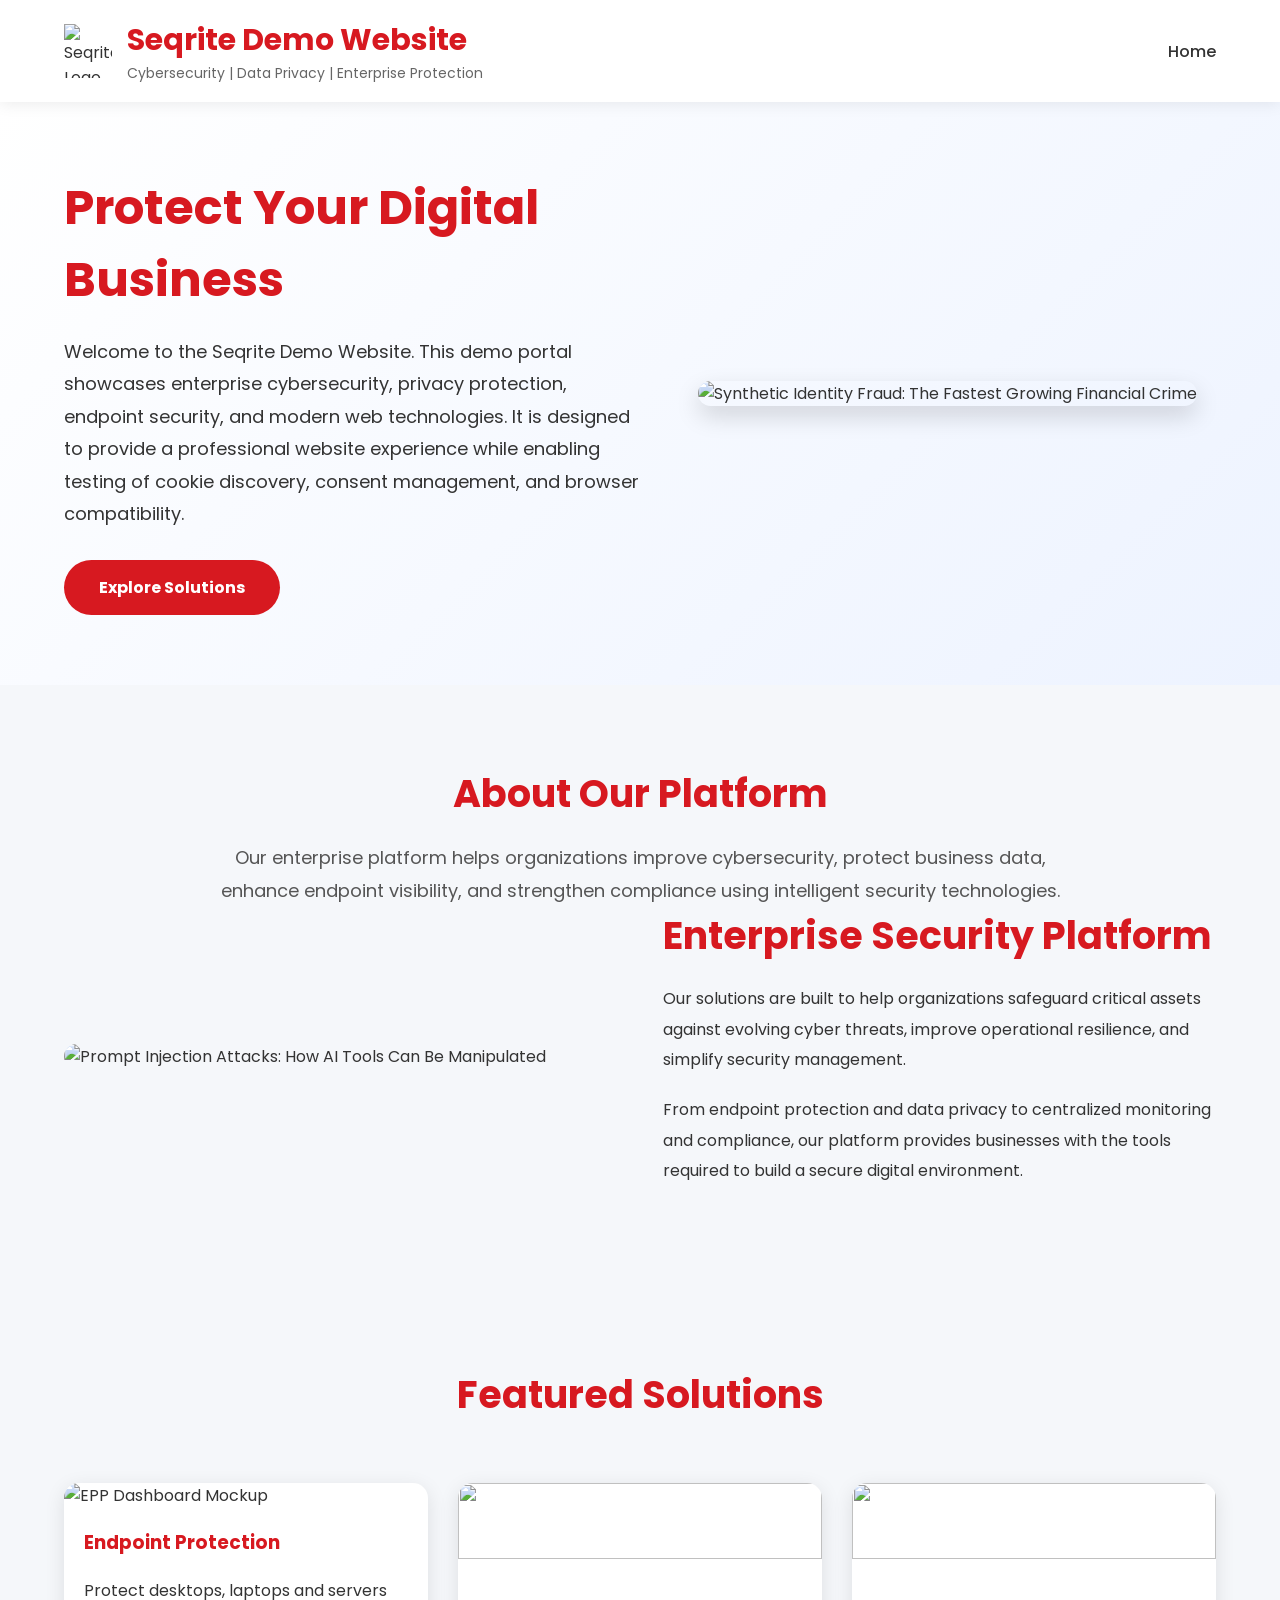
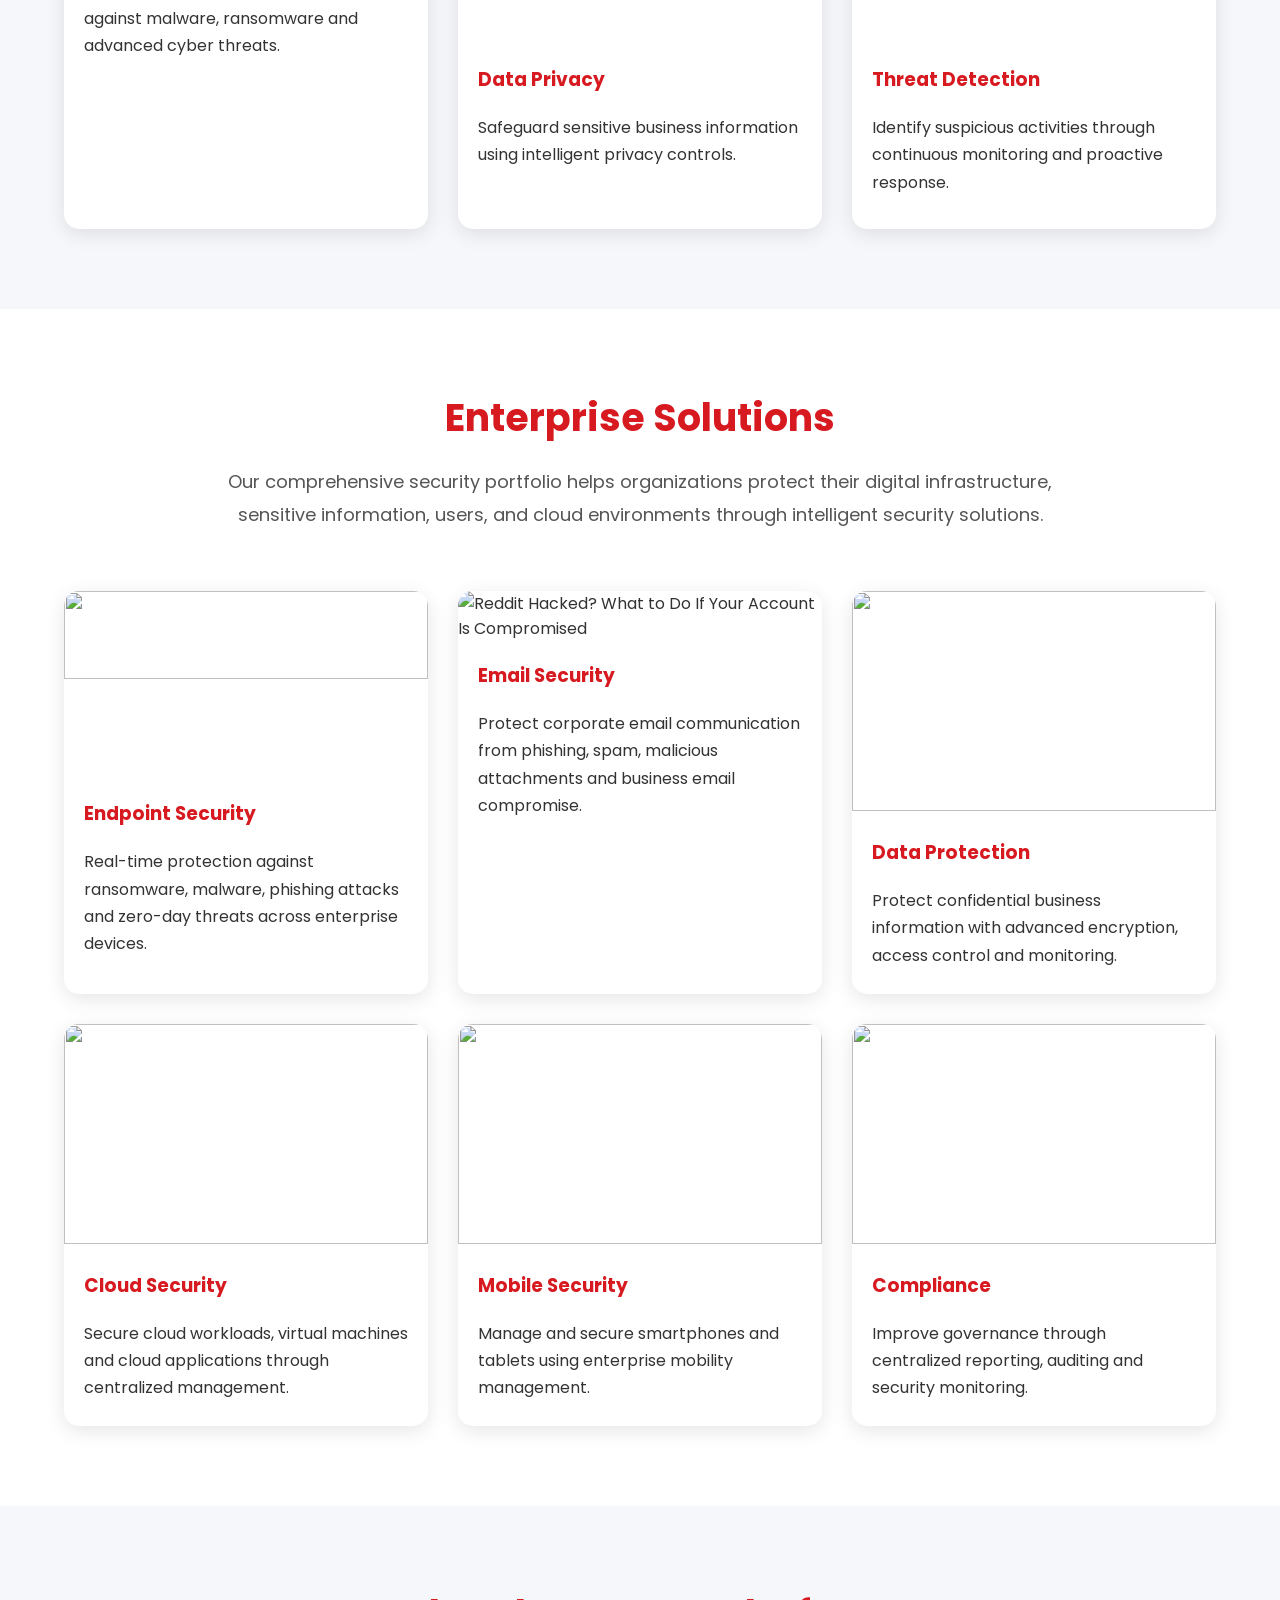
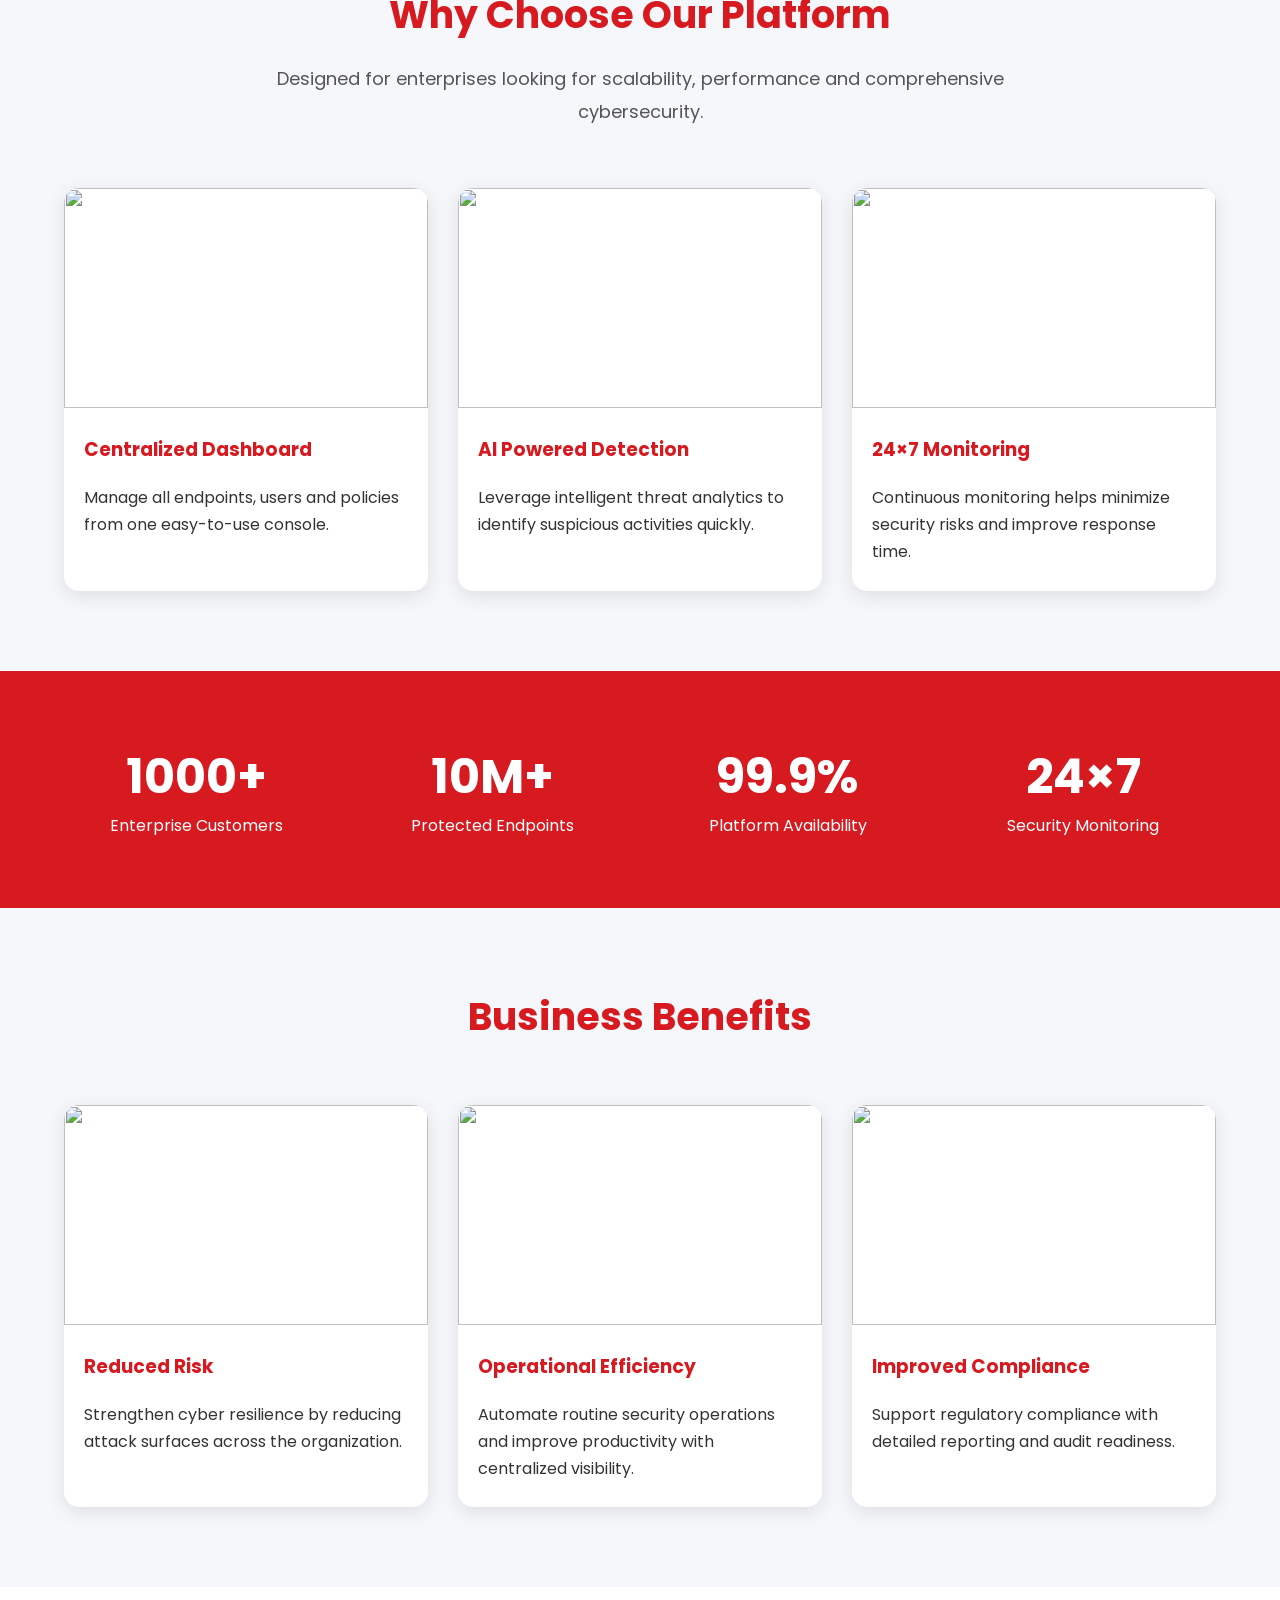
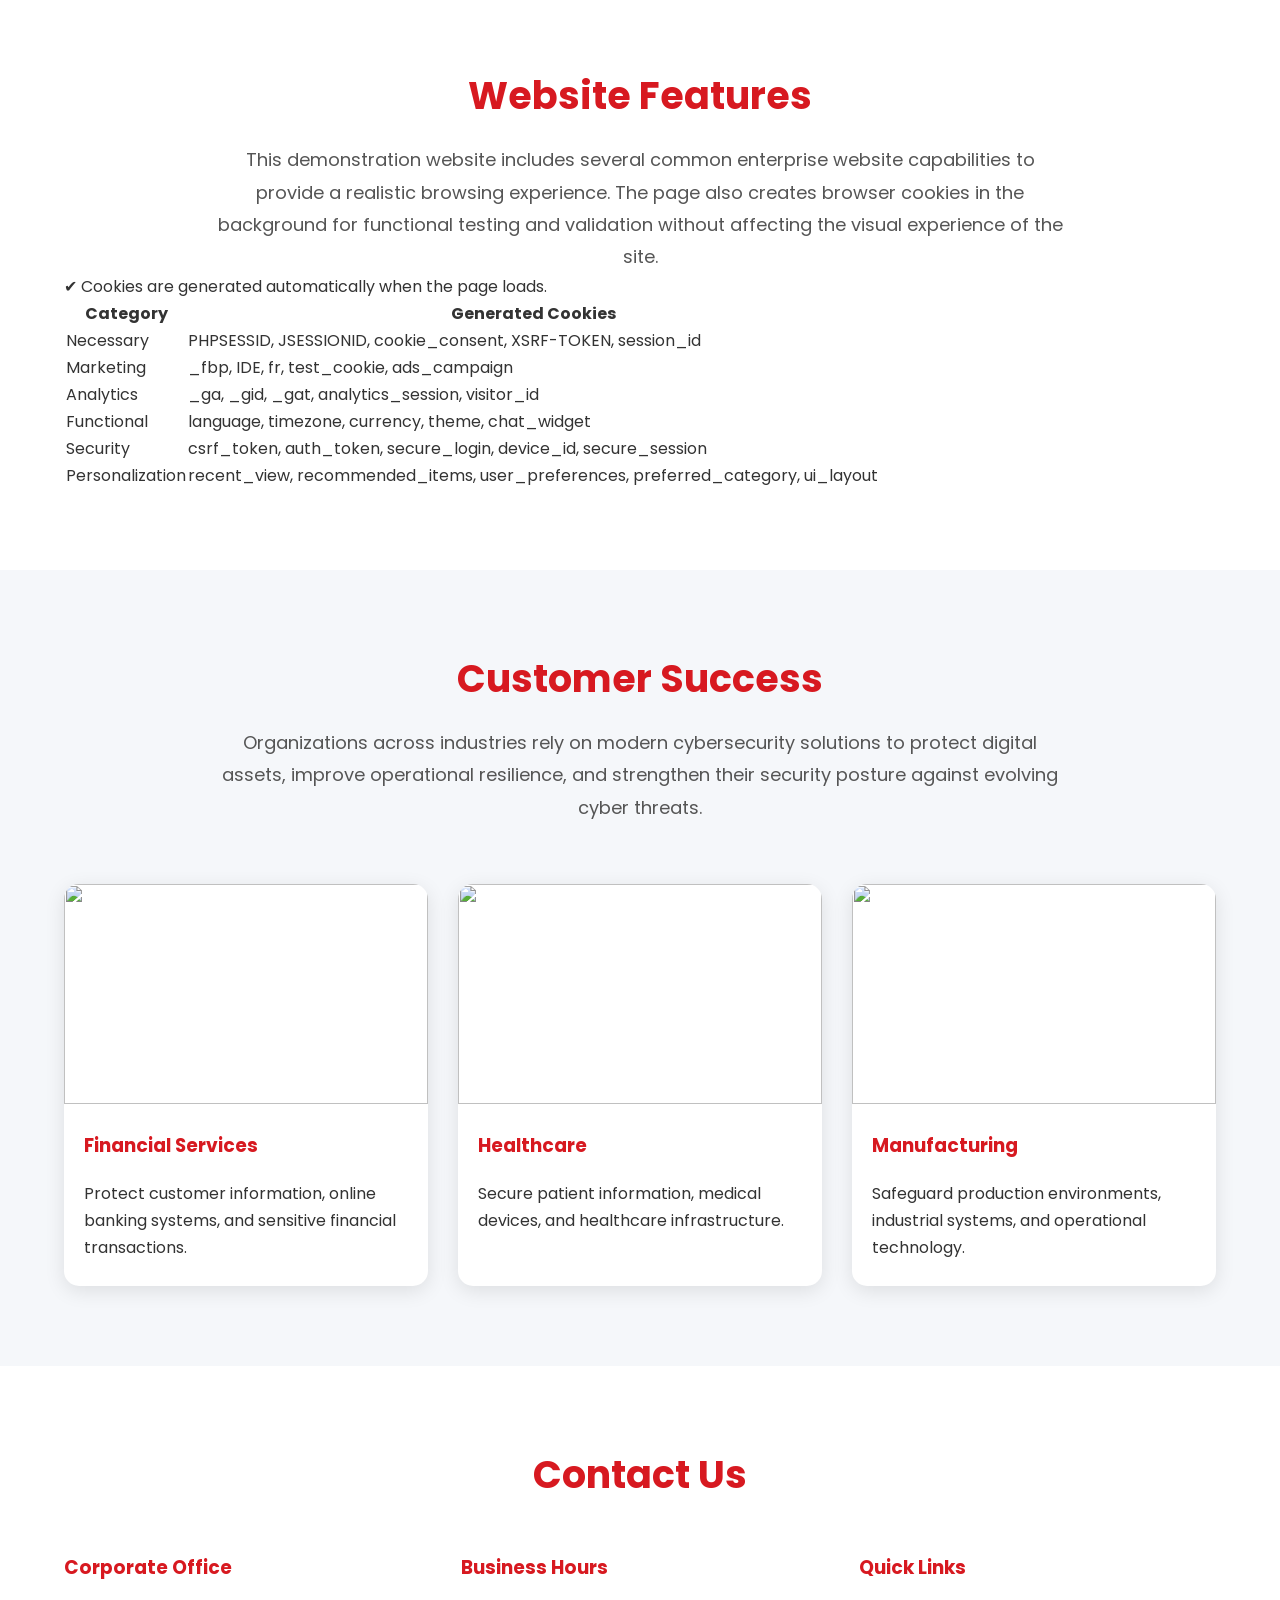
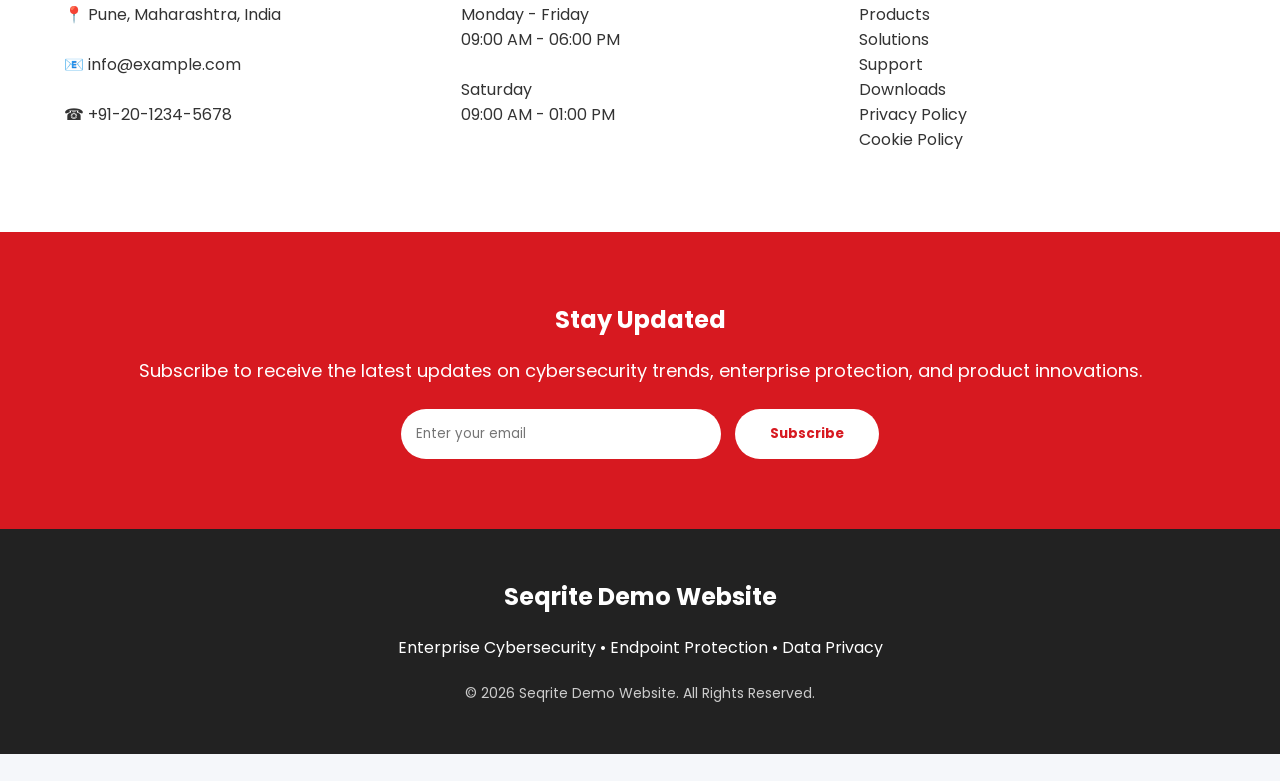
==== index2.html @ a93ca3e4 "Add new file index2.html" ====
<!DOCTYPE html>
<html lang="en">

<head>

<meta charset="UTF-8">
<meta name="viewport" content="width=device-width, initial-scale=1.0">

<title>Seqrite Demo Website - Home</title>

<link href="https://fonts.googleapis.com/css2?family=Poppins:wght@300;400;500;600;700&display=swap" rel="stylesheet">

<style>

*{
margin:0;
padding:0;
box-sizing:border-box;
font-family:'Poppins',sans-serif;
}

body{
background:#f5f7fa;
color:#333;
}

a{
text-decoration:none;
}

header{

background:white;
box-shadow:0 2px 15px rgba(0,0,0,.08);

position:sticky;
top:0;
z-index:1000;

}

.container{

width:90%;
max-width:1300px;
margin:auto;

}

.navbar{

display:flex;
justify-content:space-between;
align-items:center;

padding:18px 0;

}

.logo{

display:flex;
align-items:center;

}

.logo img{

width:85px;
margin-right:15px;

}

.logo h1{

font-size:30px;
color:#D71920;

}

.logo span{

display:block;
font-size:14px;
color:#666;

}

nav ul{

display:flex;
list-style:none;

}

nav li{

margin-left:35px;

}

nav a{

color:#333;
font-weight:500;
transition:.3s;

}

nav a:hover{

color:#D71920;

}

.hero{

background:linear-gradient(135deg,#ffffff,#edf3ff);

padding:70px 0;

}

.hero-content{

display:flex;
justify-content:space-between;
align-items:center;
flex-wrap:wrap;

}

.hero-left{

width:50%;

}

.hero-left h2{

font-size:48px;
color:#D71920;
margin-bottom:20px;

}

.hero-left p{

font-size:18px;
line-height:1.8;
margin-bottom:30px;

}

.btn{

display:inline-block;

background:#D71920;
color:white;

padding:15px 35px;

border-radius:40px;

font-weight:bold;

transition:.3s;

}

.btn:hover{

background:#b80f17;

}

.hero-right{

width:45%;

}

.hero-right img{

width:100%;
border-radius:15px;
box-shadow:0 10px 25px rgba(0,0,0,.15);

}

.section{

padding:80px 0;

}

.section-title{

text-align:center;
font-size:38px;
margin-bottom:20px;
color:#D71920;

}

.section-subtitle{

text-align:center;
max-width:850px;
margin:auto;
font-size:18px;
line-height:1.8;
color:#555;

}

.cards{

display:grid;

grid-template-columns:repeat(auto-fit,minmax(280px,1fr));

gap:30px;

margin-top:60px;

}

.card{

background:white;

border-radius:15px;

overflow:hidden;

box-shadow:0 5px 20px rgba(0,0,0,.1);

transition:.3s;

}

.card:hover{

transform:translateY(-10px);

}

.card img{

width:100%;
height:220px;
object-fit:cover;

}

.card h3{

padding:20px;
color:#D71920;

}

.card p{

padding:0 20px 25px;
line-height:1.7;

}

.about{

display:flex;

justify-content:space-between;

align-items:center;

flex-wrap:wrap;

gap:50px;

}

.about img{

width:45%;
border-radius:15px;

}

.about-content{

width:48%;

}

.about-content h2{

color:#D71920;
font-size:38px;
margin-bottom:20px;

}

.about-content p{

line-height:1.9;
margin-bottom:20px;

}

@media(max-width:900px){

.hero-left,
.hero-right,
.about img,
.about-content{

width:100%;

}

.hero-content{

gap:40px;

}

nav{

display:none;

}

.hero-left h2{

font-size:36px;

}

}

</style>

</head>

<body>

<header>

<div class="container">

<div class="navbar">

<div class="logo">

<img src="https://techbagfrontend.s3-ap-south-1.amazonaws.com/logos/7p1RWhvgggkD1oiwn4DHUe.png"
     alt="Seqrite Logo"
     style="width:48px; height:54px;">


<div>

<h1>Seqrite Demo Website</h1>

<span>Cybersecurity | Data Privacy | Enterprise Protection</span>

</div>

</div>

<nav>

<ul>

<li><a href="index.html">Home</a></li>

</ul>

</nav>

</div>

</div>

</header>

<section class="hero">

<div class="container">

<div class="hero-content">

<div class="hero-left">

<h2>Protect Your Digital Business</h2>

<p>

Welcome to the Seqrite Demo Website.

This demo portal showcases enterprise cybersecurity,
privacy protection, endpoint security,
and modern web technologies.

It is designed to provide a professional website
experience while enabling testing of cookie discovery,
consent management, and browser compatibility.

</p>

<a class="btn" href="#">Explore Solutions</a>

</div>

<div class="hero-right">

<img loading="lazy" src="https://www.quickheal.co.in/knowledge-centre/wp-content/uploads/sites/4/2026/06/Quick-Heal-Blogs-08-1-scaled.jpg" alt="Synthetic Identity Fraud: The Fastest Growing Financial Crime" onerror="this.src='https://www.quickheal.co.in/static/version1782407041/frontend/quickheal/in/en_US/Quickheal_BlogFeed/images/default-blog.jpg'">
</div>

</div>

</div>

</section>

<section class="section">

<div class="container">

<h2 class="section-title">

About Our Platform

</h2>

<p class="section-subtitle">

Our enterprise platform helps organizations improve cybersecurity,
protect business data, enhance endpoint visibility,
and strengthen compliance using intelligent security technologies.

</p>

<div class="about">

<img loading="lazy" src="https://www.quickheal.co.in/knowledge-centre/wp-content/uploads/sites/4/2026/06/Quick-Heal-Blogs-07-scaled.jpg" alt="Prompt Injection Attacks: How AI Tools Can Be Manipulated" onerror="this.src='https://www.quickheal.co.in/static/version1782407041/frontend/quickheal/in/en_US/Quickheal_BlogFeed/images/default-blog.jpg'">

<div class="about-content">

<h2>Enterprise Security Platform</h2>

<p>

Our solutions are built to help organizations safeguard
critical assets against evolving cyber threats,
improve operational resilience,
and simplify security management.

</p>

<p>

From endpoint protection and data privacy
to centralized monitoring and compliance,
our platform provides businesses with the tools
required to build a secure digital environment.

</p>

</div>

</div>

</div>

</section>

<section class="section">

<div class="container">

<h2 class="section-title">

Featured Solutions

</h2>

<div class="cards">

<div class="card">

<img width="626" height="436" src="https://www.seqrite.com/wp-content/themes/seqrite/images/mockup-epp.svg" alt="EPP Dashboard Mockup" class="product-img entered lazyloaded" data-lazy-src="https://www.seqrite.com/wp-content/themes/seqrite/images/mockup-epp.svg" data-ll-status="loaded">

<h3>Endpoint Protection</h3>

<p>

Protect desktops, laptops and servers against malware,
ransomware and advanced cyber threats.

</p>

</div>

<div class="card">

<img width="750" height="351" src="https://www.seqrite.com/wp-content/uploads/2026/05/2-9-768x359.png" class="attachment-medium_large size-medium_large wp-post-image entered lazyloaded" alt="" decoding="async" data-lazy-srcset="https://www.seqrite.com/wp-content/uploads/2026/05/2-9-768x359.png 768w, https://www.seqrite.com/wp-content/uploads/2026/05/2-9-600x281.png 600w, https://www.seqrite.com/wp-content/uploads/2026/05/2-9.png 770w" data-lazy-sizes="(max-width: 750px) 100vw, 750px" style="width:100%;height:46.75%;max-width:770px;" data-lazy-src="https://www.seqrite.com/wp-content/uploads/2026/05/2-9-768x359.png" data-ll-status="loaded" sizes="(max-width: 750px) 100vw, 750px" srcset="https://www.seqrite.com/wp-content/uploads/2026/05/2-9-768x359.png 768w, https://www.seqrite.com/wp-content/uploads/2026/05/2-9-600x281.png 600w, https://www.seqrite.com/wp-content/uploads/2026/05/2-9.png 770w">

<h3>Data Privacy</h3>

<p>

Safeguard sensitive business information
using intelligent privacy controls.

</p>

</div>

<div class="card">

<img width="750" height="351" src="https://www.seqrite.com/wp-content/uploads/2026/05/ChatGPT-Image-May-18-2026-05_16_15-PM-770x360-1-768x359.png" class="attachment-medium_large size-medium_large wp-post-image entered lazyloaded" alt="" decoding="async" data-lazy-srcset="https://www.seqrite.com/wp-content/uploads/2026/05/ChatGPT-Image-May-18-2026-05_16_15-PM-770x360-1-768x359.png 768w, https://www.seqrite.com/wp-content/uploads/2026/05/ChatGPT-Image-May-18-2026-05_16_15-PM-770x360-1-600x281.png 600w, https://www.seqrite.com/wp-content/uploads/2026/05/ChatGPT-Image-May-18-2026-05_16_15-PM-770x360-1.png 770w" data-lazy-sizes="(max-width: 750px) 100vw, 750px" style="width:100%;height:46.75%;max-width:770px;" data-lazy-src="https://www.seqrite.com/wp-content/uploads/2026/05/ChatGPT-Image-May-18-2026-05_16_15-PM-770x360-1-768x359.png" data-ll-status="loaded" sizes="(max-width: 750px) 100vw, 750px" srcset="https://www.seqrite.com/wp-content/uploads/2026/05/ChatGPT-Image-May-18-2026-05_16_15-PM-770x360-1-768x359.png 768w, https://www.seqrite.com/wp-content/uploads/2026/05/ChatGPT-Image-May-18-2026-05_16_15-PM-770x360-1-600x281.png 600w, https://www.seqrite.com/wp-content/uploads/2026/05/ChatGPT-Image-May-18-2026-05_16_15-PM-770x360-1.png 770w">
<h3>Threat Detection</h3>

<p>

Identify suspicious activities through
continuous monitoring and proactive response.

</p>

</div>
</div>

</div>

</section>

<!-- ================= Products ================= -->

<section class="section" style="background:#ffffff;">

<div class="container">

<h2 class="section-title">

Enterprise Solutions

</h2>

<p class="section-subtitle">

Our comprehensive security portfolio helps organizations protect
their digital infrastructure, sensitive information, users,
and cloud environments through intelligent security solutions.

</p>

<div class="cards">

<div class="card">

<img width="750" height="351" src="https://www.seqrite.com/wp-content/uploads/2026/05/12-768x359.png" class="attachment-medium_large size-medium_large wp-post-image entered lazyloaded" alt="" decoding="async" fetchpriority="high" data-lazy-srcset="https://www.seqrite.com/wp-content/uploads/2026/05/12-768x359.png 768w, https://www.seqrite.com/wp-content/uploads/2026/05/12-600x281.png 600w, https://www.seqrite.com/wp-content/uploads/2026/05/12.png 770w" data-lazy-sizes="(max-width: 750px) 100vw, 750px" style="width:100%;height:46.75%;max-width:770px;" data-lazy-src="https://www.seqrite.com/wp-content/uploads/2026/05/12-768x359.png" data-ll-status="loaded" sizes="(max-width: 750px) 100vw, 750px" srcset="https://www.seqrite.com/wp-content/uploads/2026/05/12-768x359.png 768w, https://www.seqrite.com/wp-content/uploads/2026/05/12-600x281.png 600w, https://www.seqrite.com/wp-content/uploads/2026/05/12.png 770w">

<h3>Endpoint Security</h3>

<p>

Real-time protection against ransomware, malware,
phishing attacks and zero-day threats across enterprise devices.

</p>

</div>

<div class="card">

<img src="https://www.quickheal.co.in/static/version1782407041/frontend/quickheal/in/en_US/Quickheal_BlogFeed/images/default-blog.jpg" alt="Reddit Hacked? What to Do If Your Account Is Compromised" onerror="this.src='https://www.quickheal.co.in/static/version1782407041/frontend/quickheal/in/en_US/Quickheal_BlogFeed/images/default-blog.jpg'">

<h3>Email Security</h3>

<p>

Protect corporate email communication from phishing,
spam, malicious attachments and business email compromise.

</p>

</div>

<div class="card">

<img src="https://picsum.photos/400/250?random=43">

<h3>Data Protection</h3>

<p>

Protect confidential business information with
advanced encryption, access control and monitoring.

</p>

</div>

<div class="card">

<img src="https://picsum.photos/400/250?random=44">

<h3>Cloud Security</h3>

<p>

Secure cloud workloads, virtual machines and
cloud applications through centralized management.

</p>

</div>

<div class="card">

<img src="https://picsum.photos/400/250?random=45">

<h3>Mobile Security</h3>

<p>

Manage and secure smartphones and tablets
using enterprise mobility management.

</p>

</div>

<div class="card">

<img src="https://picsum.photos/400/250?random=46">

<h3>Compliance</h3>

<p>

Improve governance through centralized
reporting, auditing and security monitoring.

</p>

</div>

</div>

</div>

</section>

<!-- ================= Why Choose Us ================= -->

<section class="section">

<div class="container">

<h2 class="section-title">

Why Choose Our Platform

</h2>

<p class="section-subtitle">

Designed for enterprises looking for scalability,
performance and comprehensive cybersecurity.

</p>

<div class="cards">

<div class="card">

<img src="https://picsum.photos/400/250?random=51">

<h3>Centralized Dashboard</h3>

<p>

Manage all endpoints, users and policies
from one easy-to-use console.

</p>

</div>

<div class="card">

<img src="https://picsum.photos/400/250?random=52">

<h3>AI Powered Detection</h3>

<p>

Leverage intelligent threat analytics
to identify suspicious activities quickly.

</p>

</div>

<div class="card">

<img src="https://picsum.photos/400/250?random=53">

<h3>24×7 Monitoring</h3>

<p>

Continuous monitoring helps minimize
security risks and improve response time.

</p>

</div>

</div>

</div>

</section>

<!-- ================= Statistics ================= -->

<section
style="
background:#D71920;
color:white;
padding:70px 0;
">

<div class="container">

<div
style="
display:grid;
grid-template-columns:repeat(auto-fit,minmax(220px,1fr));
gap:30px;
text-align:center;
">

<div>

<h2 style="font-size:48px;">1000+</h2>

<p>Enterprise Customers</p>

</div>

<div>

<h2 style="font-size:48px;">10M+</h2>

<p>Protected Endpoints</p>

</div>

<div>

<h2 style="font-size:48px;">99.9%</h2>

<p>Platform Availability</p>

</div>

<div>

<h2 style="font-size:48px;">24×7</h2>

<p>Security Monitoring</p>

</div>

</div>

</div>

</section>

<!-- ================= Business Benefits ================= -->

<section class="section">

<div class="container">

<h2 class="section-title">

Business Benefits

</h2>

<div class="cards">

<div class="card">

<img src="https://picsum.photos/400/250?random=61">

<h3>Reduced Risk</h3>

<p>

Strengthen cyber resilience by reducing
attack surfaces across the organization.

</p>

</div>

<div class="card">

<img src="https://picsum.photos/400/250?random=62">

<h3>Operational Efficiency</h3>

<p>

Automate routine security operations and
improve productivity with centralized visibility.

</p>

</div>

<div class="card">

<img src="https://picsum.photos/400/250?random=63">

<h3>Improved Compliance</h3>

<p>

Support regulatory compliance with
detailed reporting and audit readiness.

</p>

</div>

</div>

</div>

</section>

<!-- ================= Cookie Information ================= -->

<section class="section"
style="background:#ffffff;">

<div class="container">

<h2 class="section-title">

Website Features

</h2>

<p class="section-subtitle">

This demonstration website includes several common enterprise
website capabilities to provide a realistic browsing experience.
The page also creates browser cookies in the background for
functional testing and validation without affecting the visual
experience of the site.

</p>
<!-- ================= Cookie Categories ================= -->

<p class="success">

✔ Cookies are generated automatically when the page loads.

</p>

<table>

<tr>

<th>Category</th>

<th>Generated Cookies</th>

</tr>

<tr>

<td>Necessary</td>

<td>

PHPSESSID,
JSESSIONID,
cookie_consent,
XSRF-TOKEN,
session_id

</td>

</tr>

<tr>

<td>Marketing</td>

<td>

_fbp,
IDE,
fr,
test_cookie,
ads_campaign

</td>

</tr>

<tr>

<td>Analytics</td>

<td>

_ga,
_gid,
_gat,
analytics_session,
visitor_id

</td>

</tr>

<tr>

<td>Functional</td>

<td>

language,
timezone,
currency,
theme,
chat_widget

</td>

</tr>

<tr>

<td>Security</td>

<td>

csrf_token,
auth_token,
secure_login,
device_id,
secure_session

</td>

</tr>

<tr>

<td>Personalization</td>

<td>

recent_view,
recommended_items,
user_preferences,
preferred_category,
ui_layout

</td>

</tr>

</table>

</div>

</section>

<!-- ================= Customer Success ================= -->

<section class="section">

<div class="container">

<h2 class="section-title">

Customer Success

</h2>

<p class="section-subtitle">

Organizations across industries rely on modern cybersecurity
solutions to protect digital assets, improve operational resilience,
and strengthen their security posture against evolving cyber threats.

</p>

<div class="cards">

<div class="card">

<img src="https://picsum.photos/400/250?random=71">

<h3>Financial Services</h3>

<p>

Protect customer information,
online banking systems,
and sensitive financial transactions.

</p>

</div>

<div class="card">

<img src="https://picsum.photos/400/250?random=72">

<h3>Healthcare</h3>

<p>

Secure patient information,
medical devices,
and healthcare infrastructure.

</p>

</div>

<div class="card">

<img src="https://picsum.photos/400/250?random=73">

<h3>Manufacturing</h3>

<p>

Safeguard production environments,
industrial systems,
and operational technology.

</p>

</div>

</div>

</div>

</section>

<!-- ================= Contact ================= -->

<section
style="
background:#ffffff;
padding:80px 0;
">

<div class="container">

<h2 class="section-title">

Contact Us

</h2>

<div
style="
display:grid;
grid-template-columns:repeat(auto-fit,minmax(280px,1fr));
gap:40px;
margin-top:50px;
">

<div>

<h3 style="color:#D71920;margin-bottom:20px;">

Corporate Office

</h3>

<p>

📍 Pune, Maharashtra, India

</p>

<br>

<p>

📧 info@example.com

</p>

<br>

<p>

☎ +91-20-1234-5678

</p>

</div>

<div>

<h3 style="color:#D71920;margin-bottom:20px;">

Business Hours

</h3>

<p>

Monday - Friday

</p>

<p>

09:00 AM - 06:00 PM

</p>

<br>

<p>

Saturday

</p>

<p>

09:00 AM - 01:00 PM

</p>

</div>

<div>

<h3 style="color:#D71920;margin-bottom:20px;">

Quick Links

</h3>

<p>Products</p>

<p>Solutions</p>

<p>Support</p>

<p>Downloads</p>

<p>Privacy Policy</p>

<p>Cookie Policy</p>

</div>

</div>

</div>

</section>

<!-- ================= Newsletter ================= -->

<section
style="
background:#D71920;
color:white;
padding:70px 0;
text-align:center;
">

<div class="container">

<h2>

Stay Updated

</h2>

<p
style="
margin-top:20px;
font-size:18px;
">

Subscribe to receive the latest updates
on cybersecurity trends,
enterprise protection,
and product innovations.

</p>

<br>

<input
type="email"
placeholder="Enter your email"
style="
padding:15px;
width:320px;
max-width:90%;
border:none;
border-radius:30px;
margin-right:10px;
">

<button
style="
padding:15px 35px;
background:white;
color:#D71920;
border:none;
border-radius:30px;
font-weight:bold;
cursor:pointer;
">

Subscribe

</button>

</div>

</section>

<!-- ================= Footer ================= -->

<footer
style="
background:#222;
color:white;
padding:50px 0;
text-align:center;
">

<div class="container">

<h2>

Seqrite Demo Website

</h2>

<p
style="
margin-top:20px;
line-height:1.8;
">

Enterprise Cybersecurity • Endpoint Protection • Data Privacy

</p>

<p
style="
margin-top:20px;
font-size:14px;
color:#cccccc;
">

© 2026 Seqrite Demo Website.
All Rights Reserved.

</p>

</div>
<script>
function createCookie(name, value, days) {
  var d = new Date();
  d.setTime(d.getTime() + (days * 24 * 60 * 60 * 1000));
  document.cookie = name + "=" + value + "; expires=" + d.toUTCString() + "; path=/";
}
</script>

<script type="text/plain" data-type="application/javascript" data-name="others">
createCookie("cookie_consent", "accepted", 365);
createCookie("session_id", "SID123456789", 30);
createCookie("csrf_token", "csrf987654", 30);
createCookie("secure_login", "true", 30);
createCookie("secure_session", "enabled", 30);
createCookie("ads_click_id", "AD123456789", 90);
createCookie("analytics_session", "SESSION123", 30);
createCookie("recent_view", "Laptop", 365);
createCookie("recommended_items", "Mobiles", 365);
createCookie("user_preferences", "DarkMode", 365);
createCookie("preferred_category", "Electronics", 365);
createCookie("ui_layout", "Grid", 365);
createCookie("currency", "INR", 365);
createCookie("theme", "dark", 365);
createCookie("chat_widget", "enabled", 365);
createCookie("user_preference", "dark", 30);     
</script>
 
<script type="text/plain" data-type="application/javascript" data-name="marketing">
createCookie("_fbp", "fb.1.123456789", 90);
createCookie("_fbc", "facebook_cookie", 90);
createCookie("IDE", "google_ads", 90);
createCookie("fr", "facebook_cookie", 90);
createCookie("_gcl_au", "1.1.987654321.1706500000", 90);
createCookie("visitor_id", "VIS987654", 365);
document.cookie = '_uetsid=uet-sess-' + Math.random().toString(36).slice(2) + '; path=/; max-age=1800';
document.cookie = '_uetvid=uet-vid-'  + Math.random().toString(36).slice(2) + '; path=/; max-age=15552000';
document.cookie = 'MUID=MUID-' + Math.random().toString(36).slice(2).toUpperCase() + '; path=/; max-age=31536000';
createCookie("auth_token", "auth123456", 30);
</script>
 
<script type="text/plain" data-type="application/javascript" data-name="analytics">
createCookie("_ga", "GA1.2.987654321", 730);
createCookie("_gid", "GA1.2.123456789", 1);
createCookie("_gat", "1", 1);
</script>
 
<script type="text/plain" data-type="application/javascript" data-name="functional">
createCookie("PHPSESSID", "A12345BCDE", 30);
createCookie("JSESSIONID", "JSESSION99887", 30);
createCookie("device_id", "device9988", 365);
createCookie("test_cookie", "doubleclick", 30);
</script>
 
<script type="text/plain" data-type="application/javascript" data-name="security">
createCookie("XSRF-TOKEN", "xsrf987654", 30);
</script>

<script type="text/plain" data-type="application/javascript" data-name="personalization">
createCookie("timezone", "Asia/Kolkata", 365);
</script>     

<script type="text/plain" data-type="application/javascript" data-name="necessary">
createCookie("language", "en", 365);
</script>

<script type="text/plain" data-type="application/javascript" data-name="extra">
createCookie("ads_campaign", "summer_sale", 90);
</script>
     
<!-- Cookie Consent Launcher  -->
<!--link rel="stylesheet" href="https://starhealth.pre-dataprivacy.com/cmapi/dynamic/v1/config/css/6a6aebd5da84263894487e2f"/-->
<!--script type="application/javascript" src="https://starhealth.pre-dataprivacy.com/cmapi/dynamic/v1/config/js/6a6aebd5da84263894487e2f"></script-->
</footer>

</body>
</html>
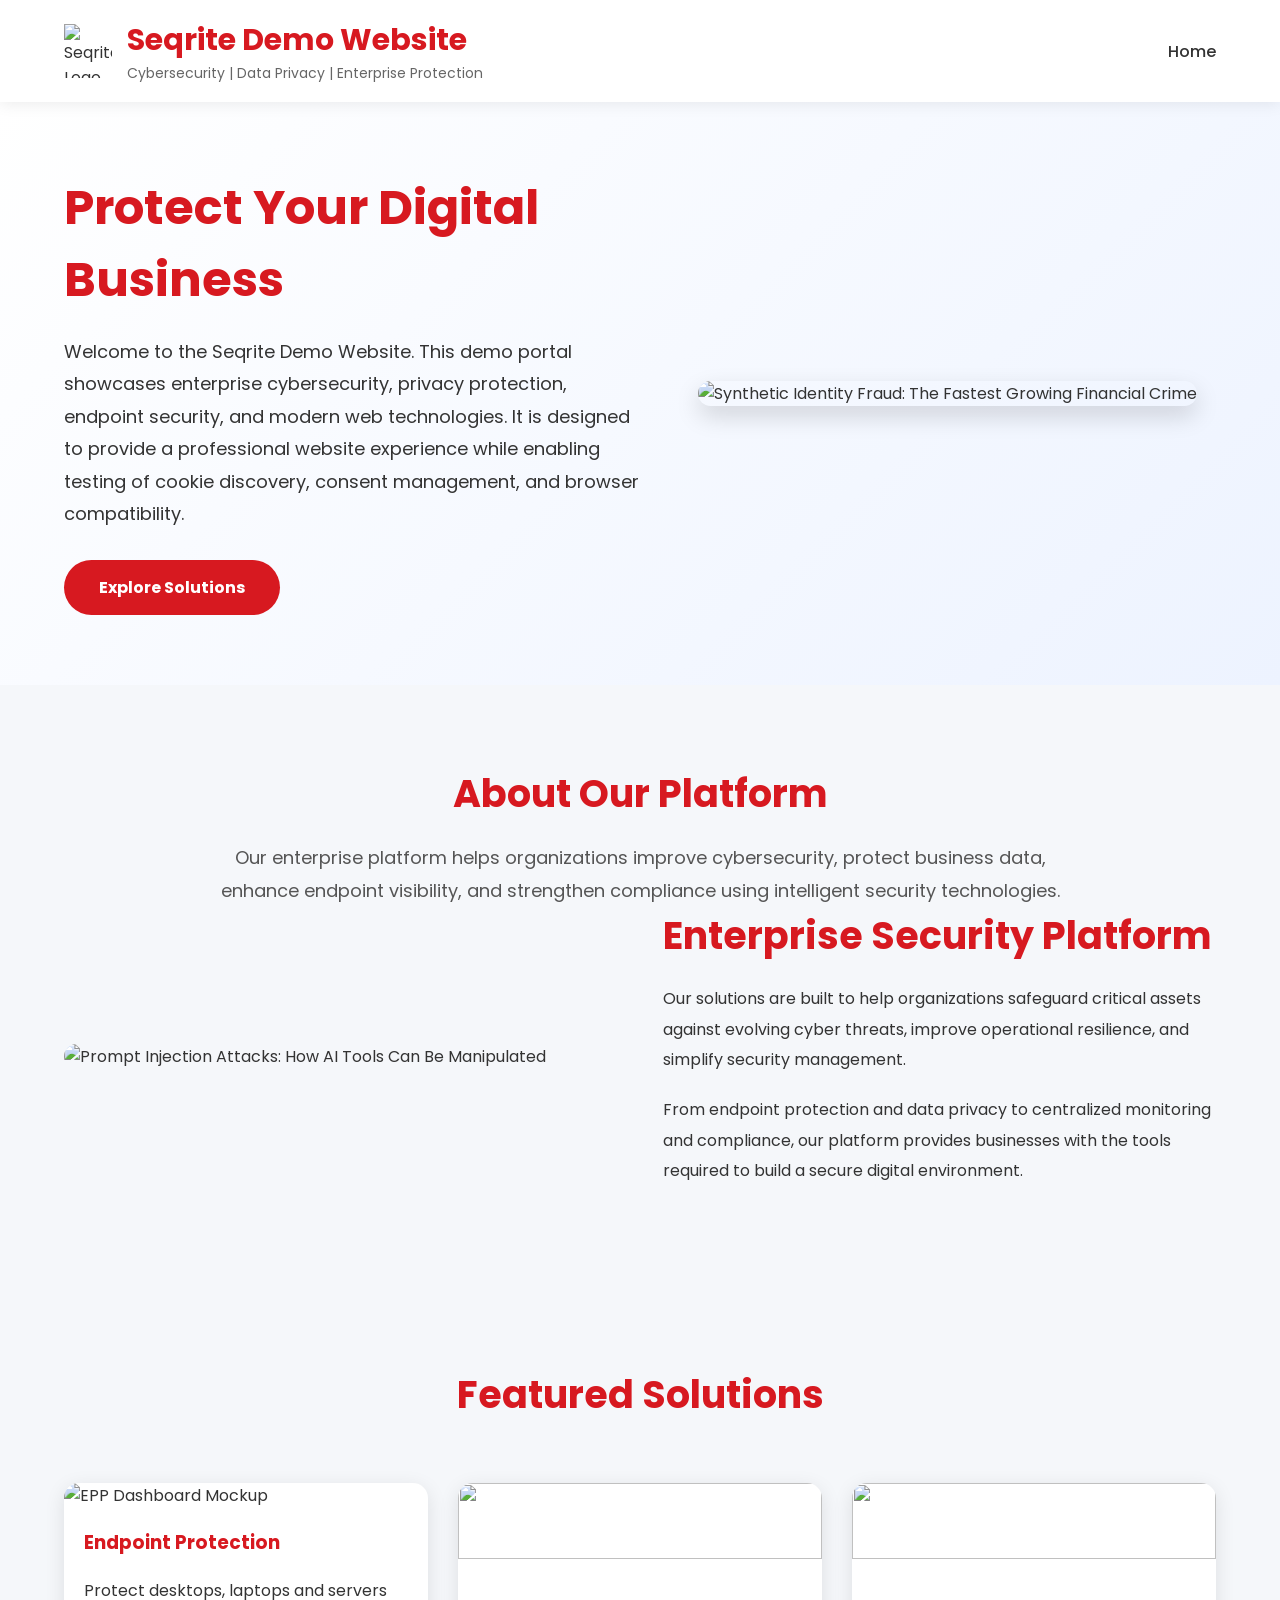
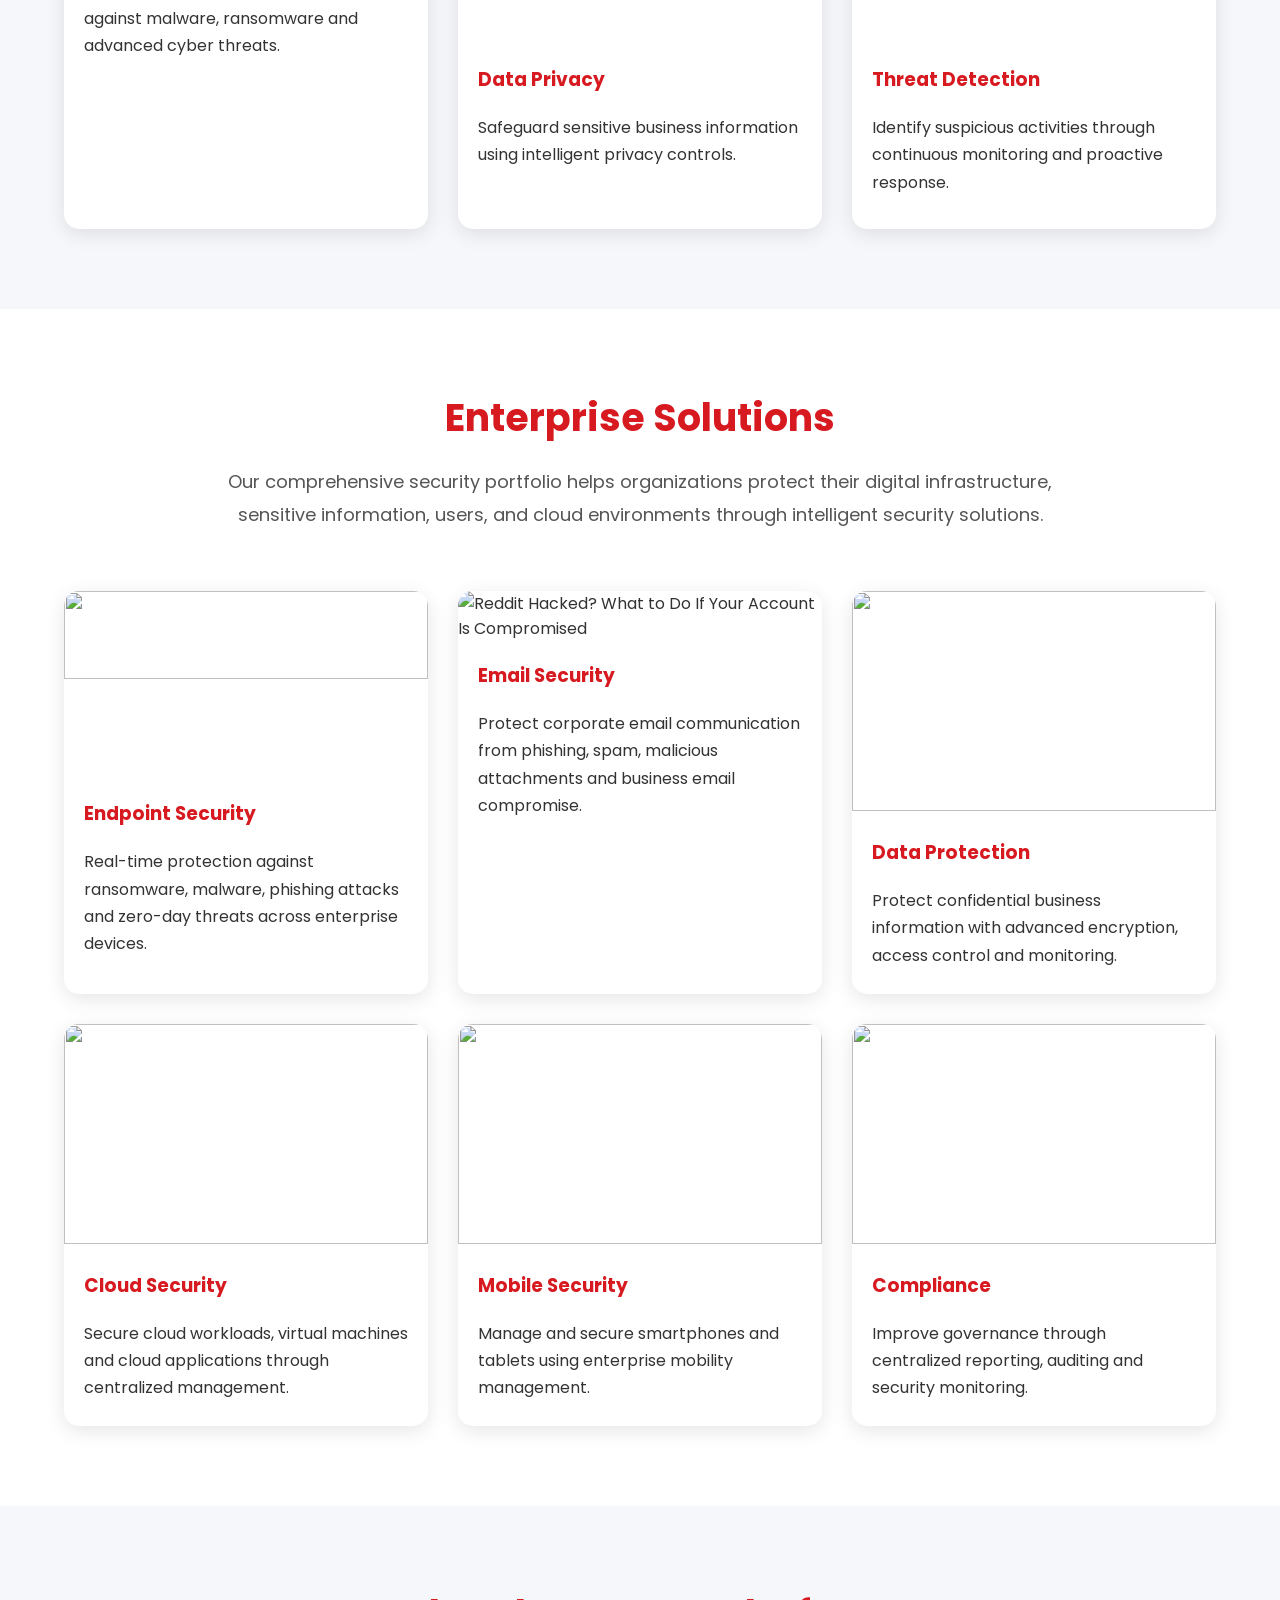
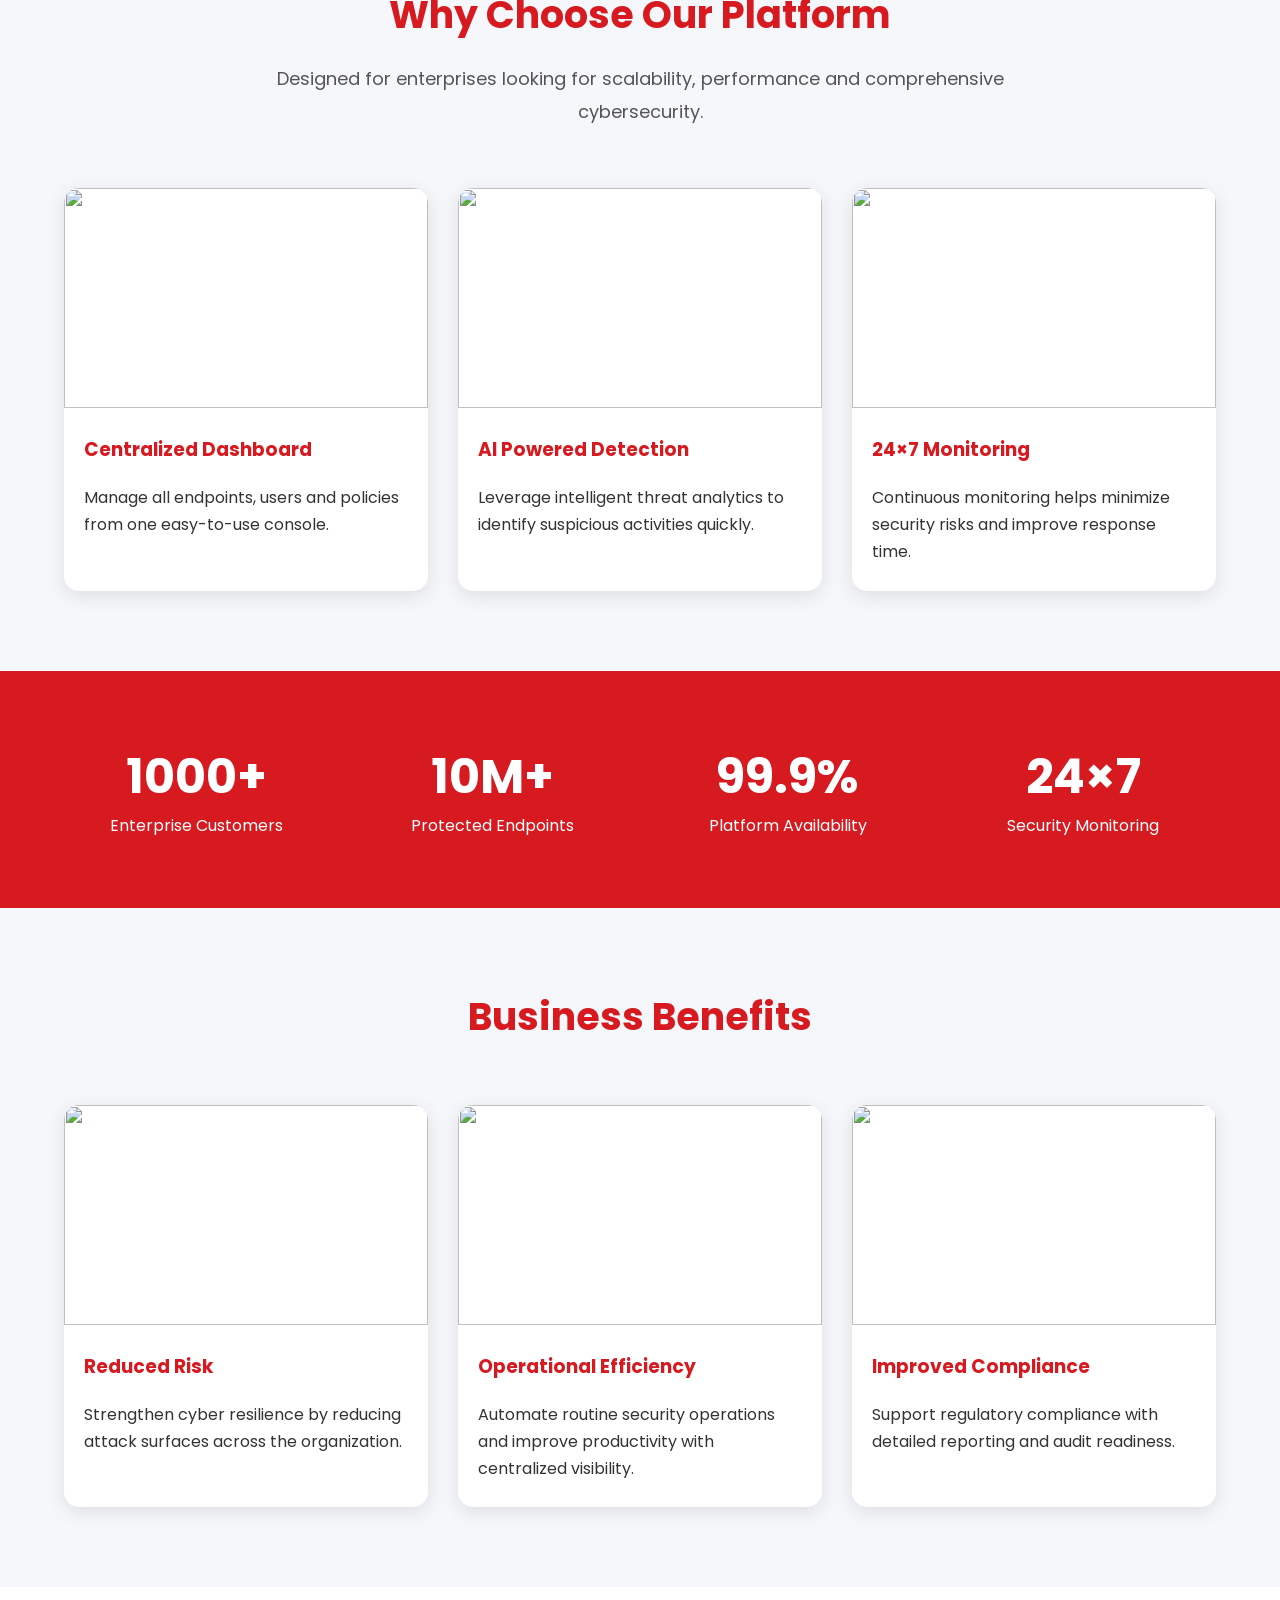
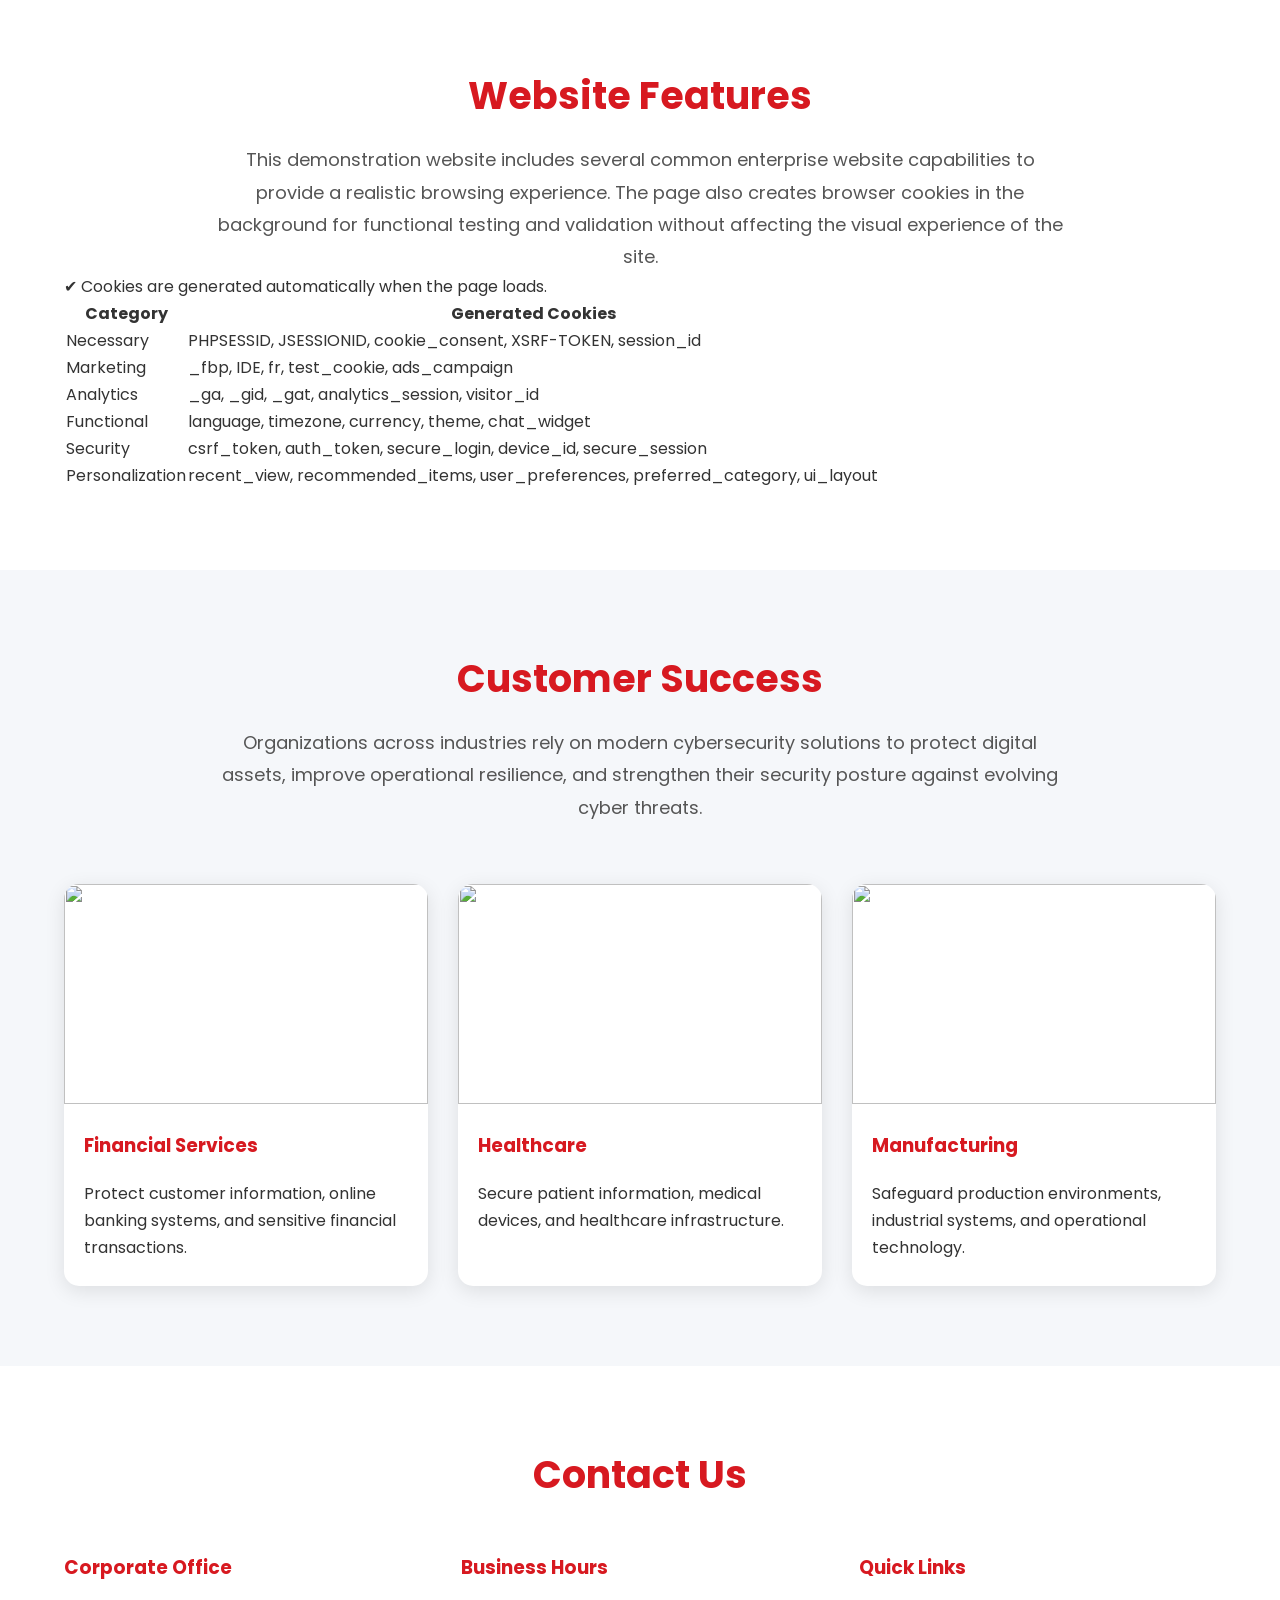
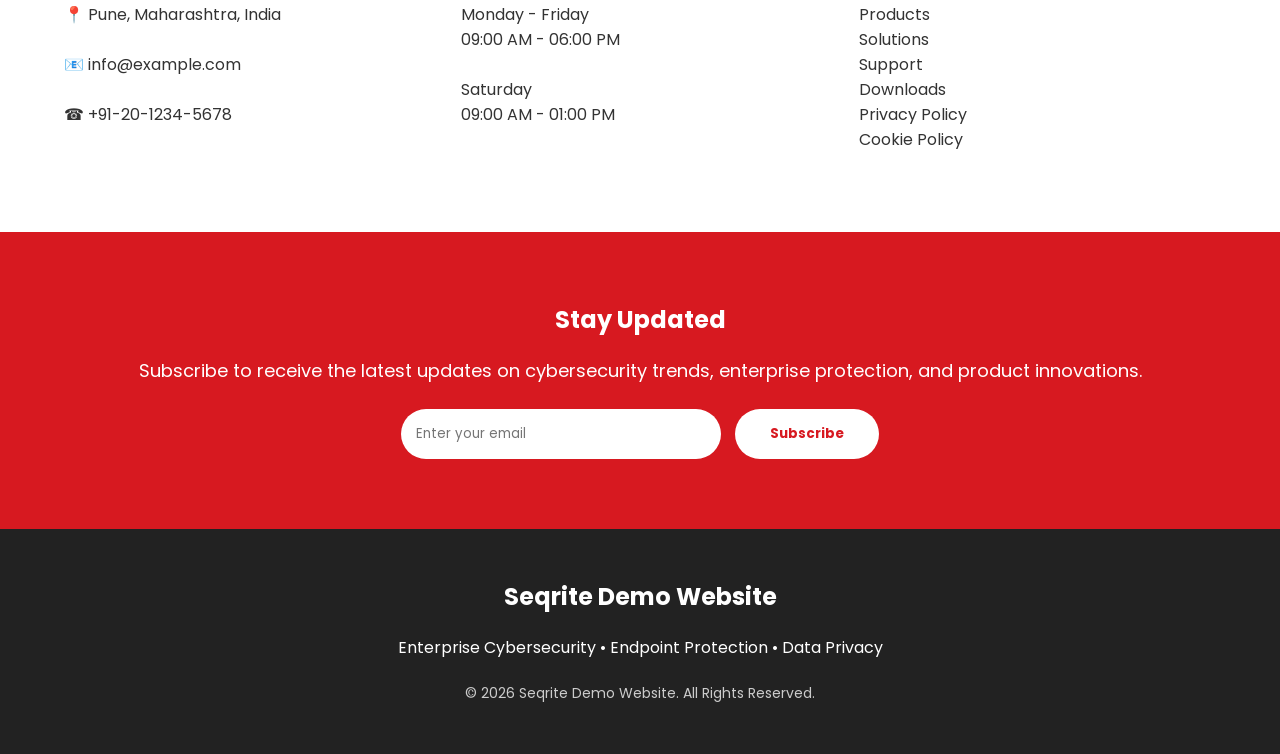
==== commit e557fbe1: "Rename index.html to index2.html" ====
--- a/index2.html
+++ b/index2.html
@@ -1303,7 +1303,6 @@
 </script>
 
 <script type="text/plain" data-type="application/javascript" data-name="others">
-createCookie("cookie_consent", "accepted", 365);
 createCookie("session_id", "SID123456789", 30);
 createCookie("csrf_token", "csrf987654", 30);
 createCookie("secure_login", "true", 30);
@@ -1318,9 +1317,13 @@
 createCookie("currency", "INR", 365);
 createCookie("theme", "dark", 365);
 createCookie("chat_widget", "enabled", 365);
-createCookie("user_preference", "dark", 30);     
+createCookie("user_preference", "dark", 30);
+createCookie("ads_campaign", "summer_sale", 90);
+createCookie("timezone", "Asia/Kolkata", 365);
+createCookie("cookie_consent", "accepted", 365); 
+createCookie("preferred_category", "Electronics", 365);     
 </script>
- 
+
 <script type="text/plain" data-type="application/javascript" data-name="marketing">
 createCookie("_fbp", "fb.1.123456789", 90);
 createCookie("_fbc", "facebook_cookie", 90);
@@ -1333,39 +1336,39 @@
 document.cookie = 'MUID=MUID-' + Math.random().toString(36).slice(2).toUpperCase() + '; path=/; max-age=31536000';
 createCookie("auth_token", "auth123456", 30);
 </script>
- 
+
 <script type="text/plain" data-type="application/javascript" data-name="analytics">
 createCookie("_ga", "GA1.2.987654321", 730);
 createCookie("_gid", "GA1.2.123456789", 1);
 createCookie("_gat", "1", 1);
+createCookie("X-FD-FEATURES", "xsrf987654", 30);     
 </script>
- 
 <script type="text/plain" data-type="application/javascript" data-name="functional">
 createCookie("PHPSESSID", "A12345BCDE", 30);
 createCookie("JSESSIONID", "JSESSION99887", 30);
 createCookie("device_id", "device9988", 365);
-createCookie("test_cookie", "doubleclick", 30);
+createCookie("test_cookie", "doubleclick", 30);     
 </script>
- 
 <script type="text/plain" data-type="application/javascript" data-name="security">
 createCookie("XSRF-TOKEN", "xsrf987654", 30);
 </script>
-
 <script type="text/plain" data-type="application/javascript" data-name="personalization">
-createCookie("timezone", "Asia/Kolkata", 365);
-</script>     
-
+createCookie("sidebarPinned", "xsrf987654", 30);
+createCookie("waveUserPrefFinderListView", "xsrf987654", 30);     
+</script>
 <script type="text/plain" data-type="application/javascript" data-name="necessary">
-createCookie("language", "en", 365);
-</script>
-
-<script type="text/plain" data-type="application/javascript" data-name="extra">
-createCookie("ads_campaign", "summer_sale", 90);
-</script>
+createCookie("_rails_session", "xsrf987654", 30);
+createCookie("__cmpQQ_usedCoookies", "xsrf987654", 30);  
+</script> 
+
+  
      
 <!-- Cookie Consent Launcher  -->
-<!--link rel="stylesheet" href="https://starhealth.pre-dataprivacy.com/cmapi/dynamic/v1/config/css/6a6aebd5da84263894487e2f"/-->
-<!--script type="application/javascript" src="https://starhealth.pre-dataprivacy.com/cmapi/dynamic/v1/config/js/6a6aebd5da84263894487e2f"></script-->
+<link rel="stylesheet" href="https://qhhawkkscan.qhtpl.com/cmapi/dynamic/v1/config/css/6a4c90da18c3976d84cb7f61"/>
+<script type="application/javascript" src="https://qhhawkkscan.qhtpl.com/cmapi/dynamic/v1/config/js/6a4c90da18c3976d84cb7f61"></script>  
+    
+
+
 </footer>
 
 </body>
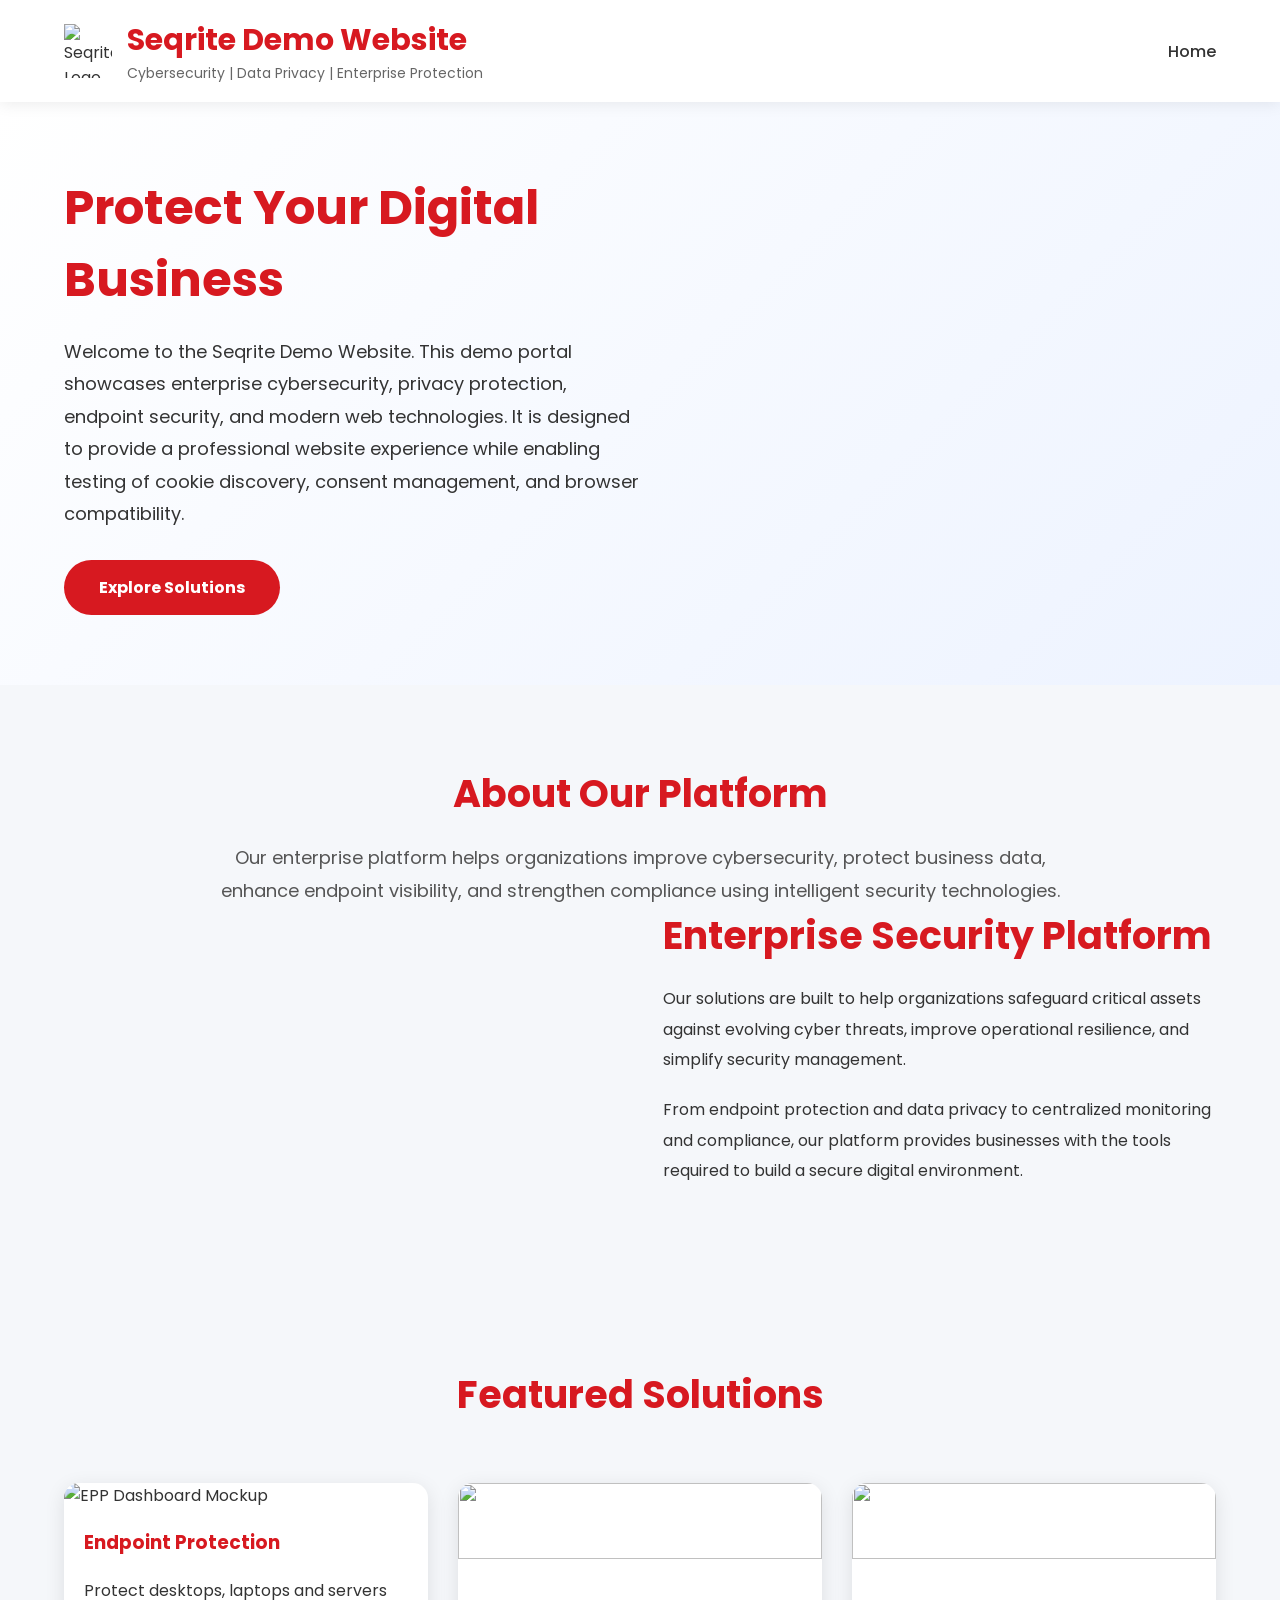
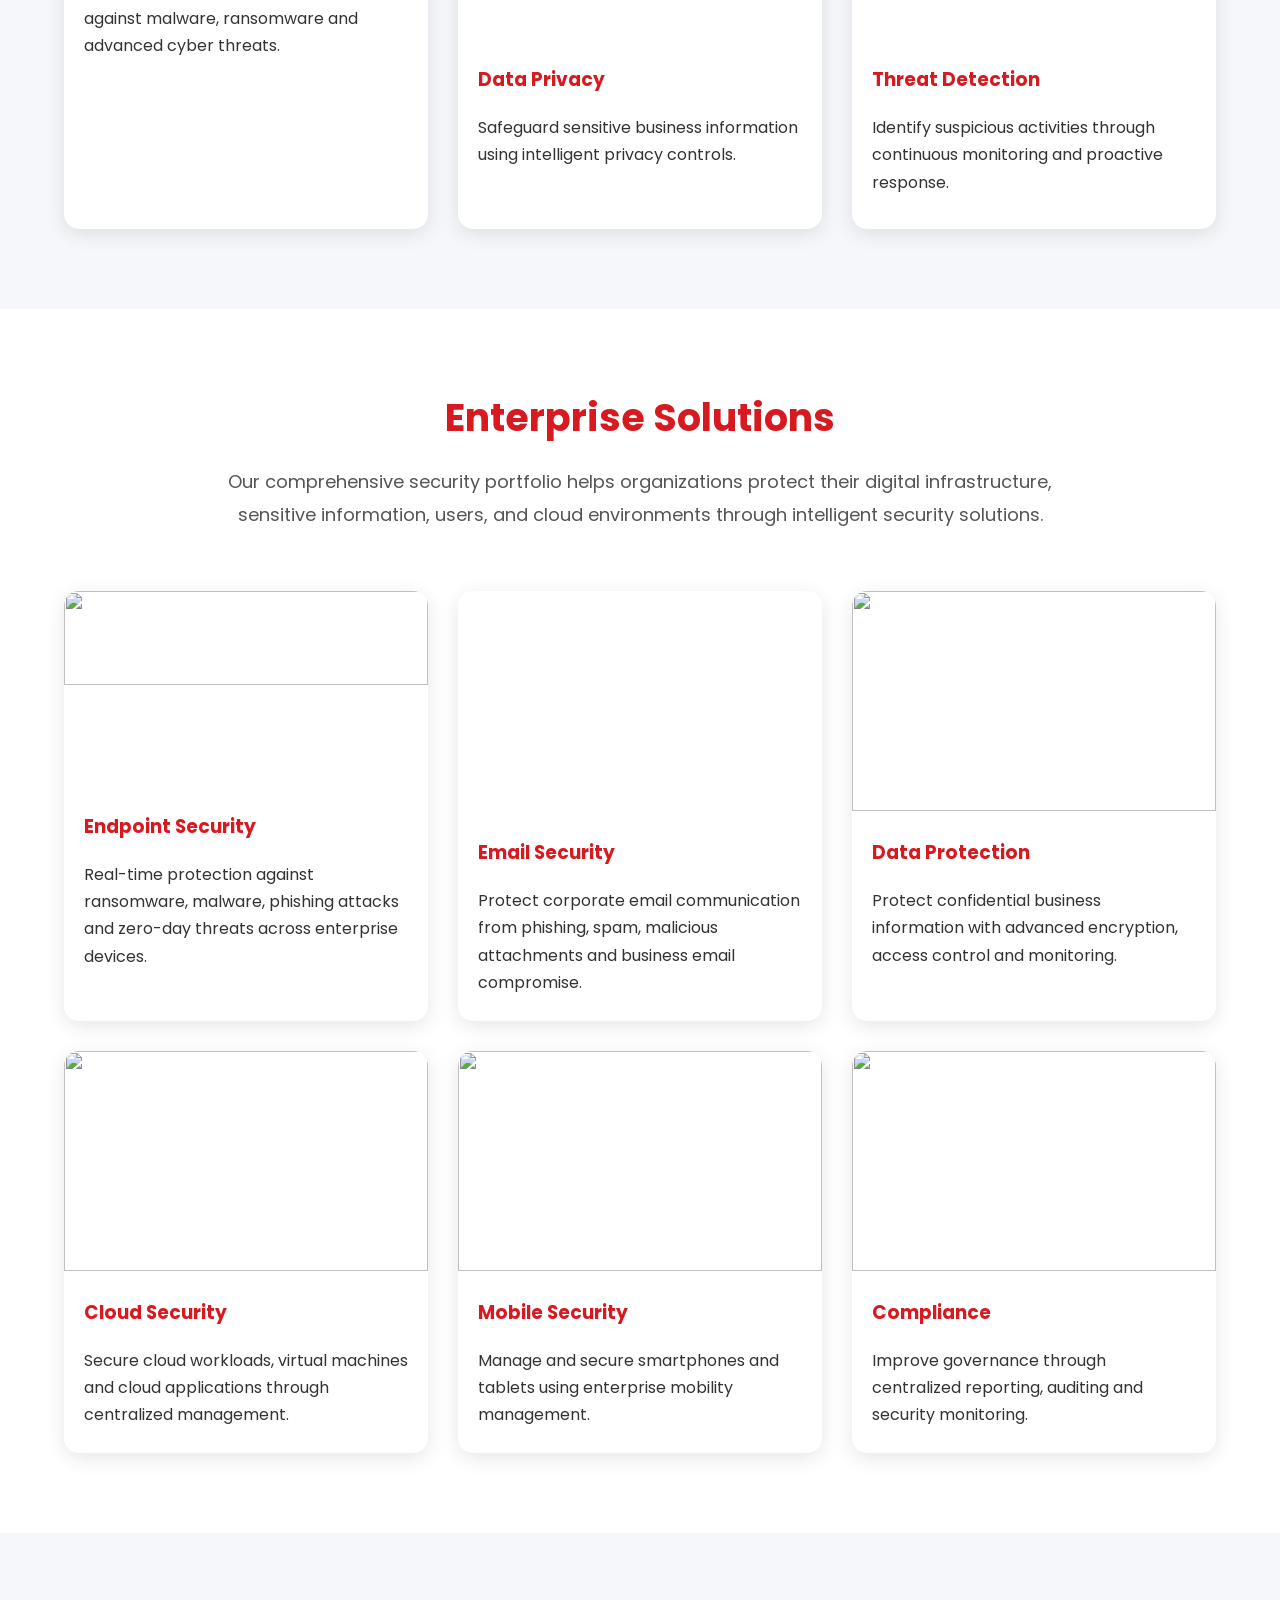
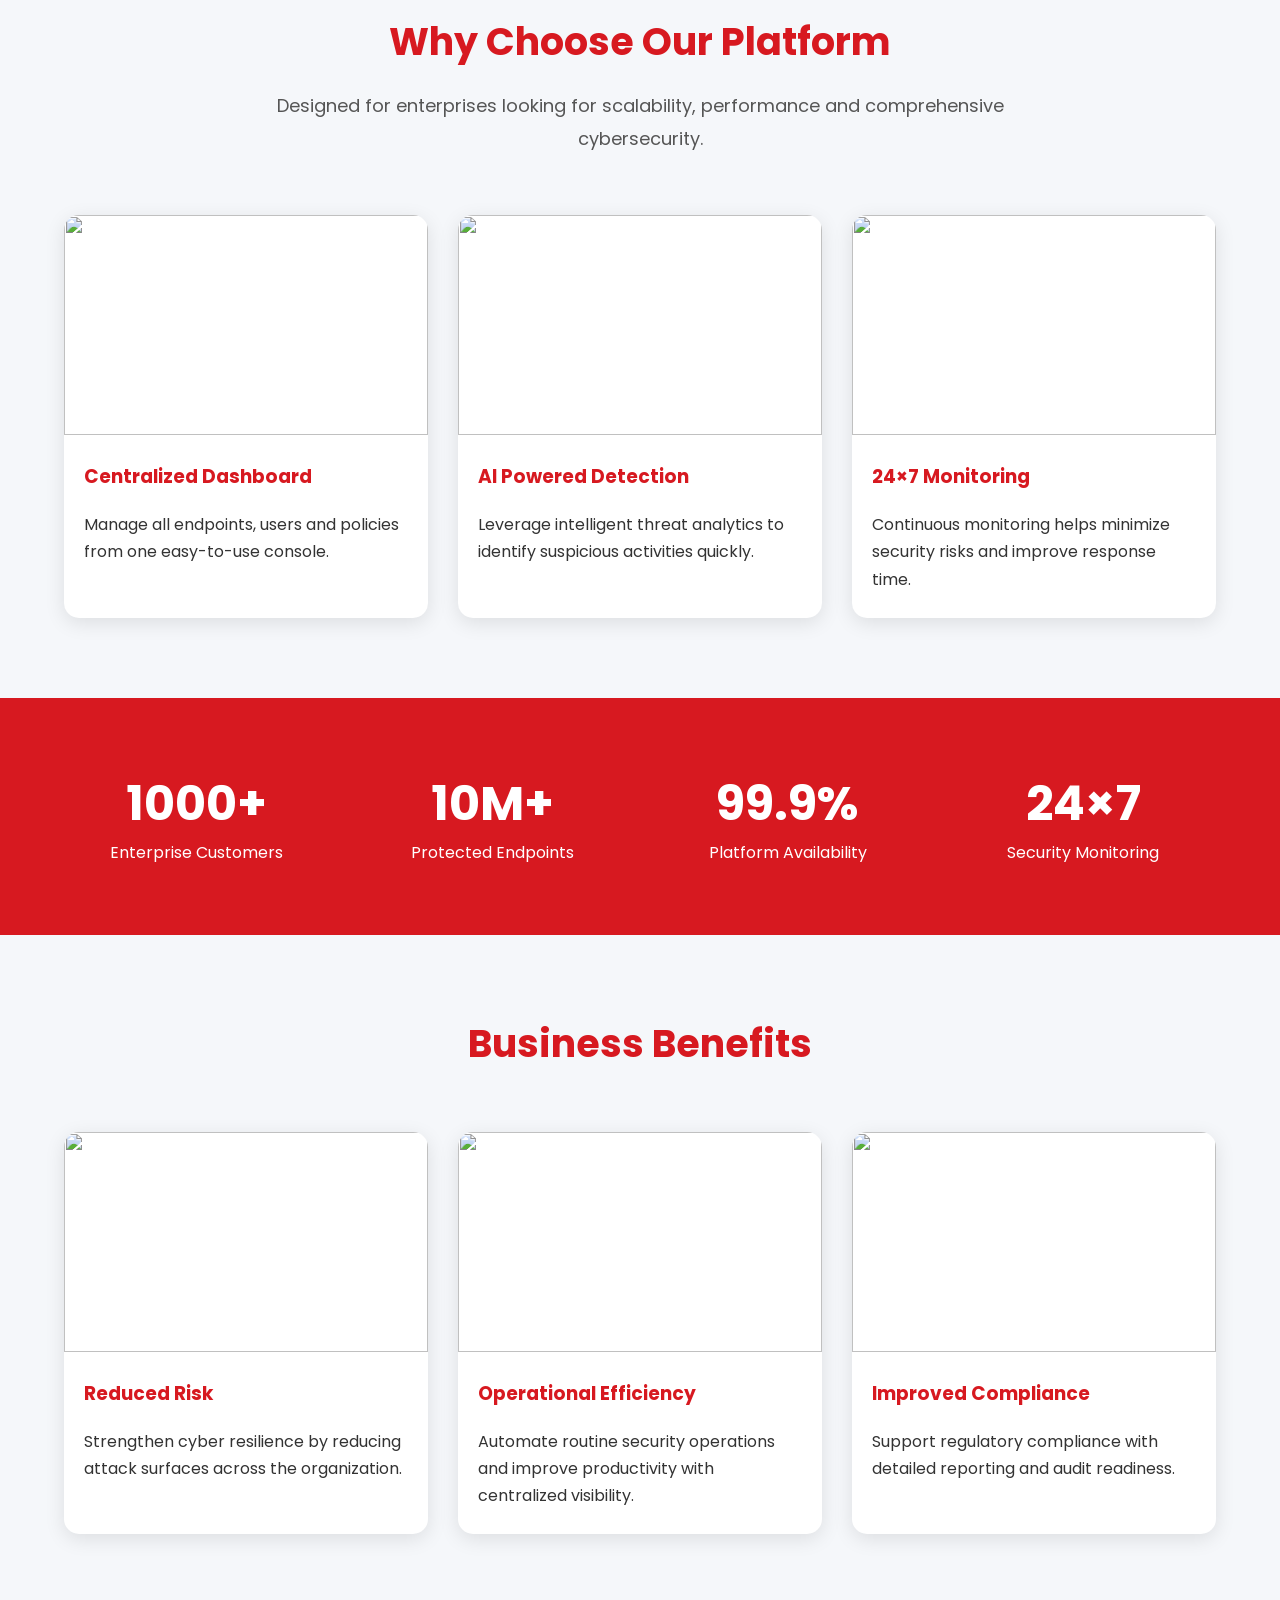
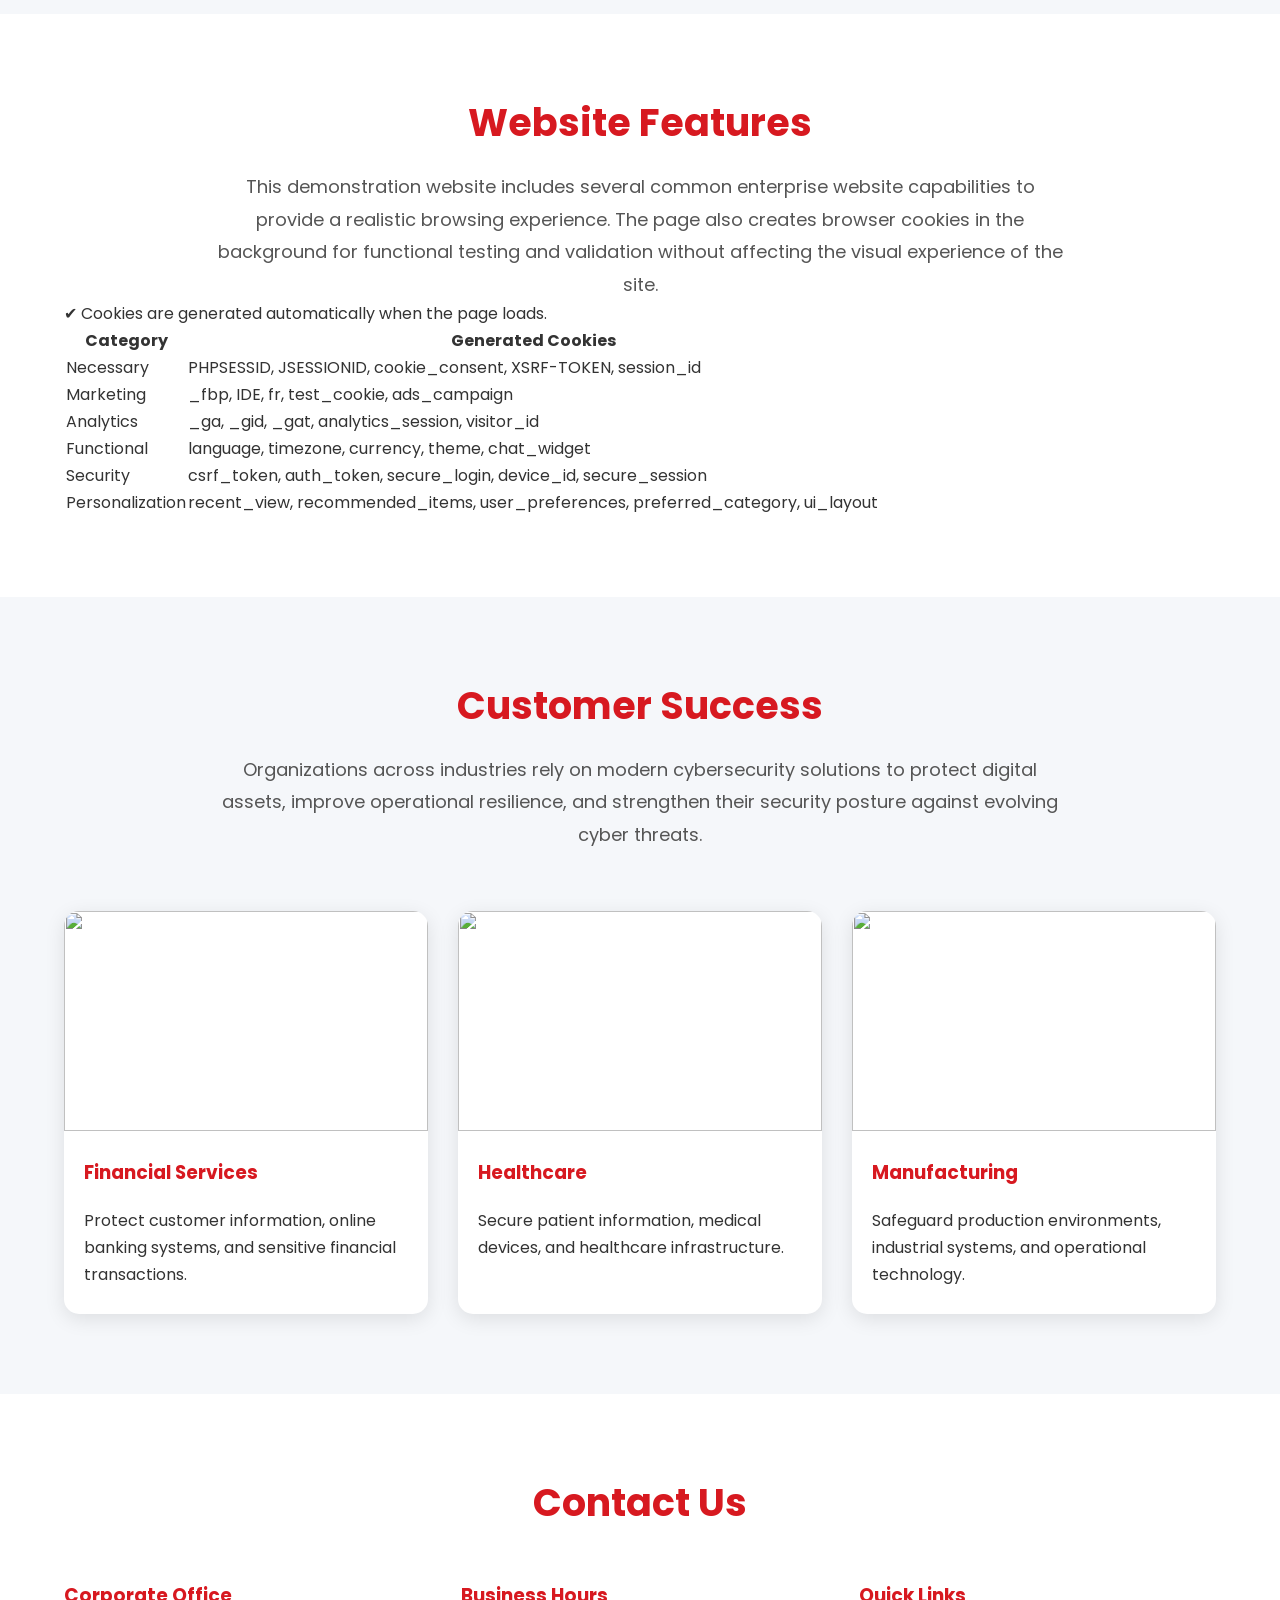
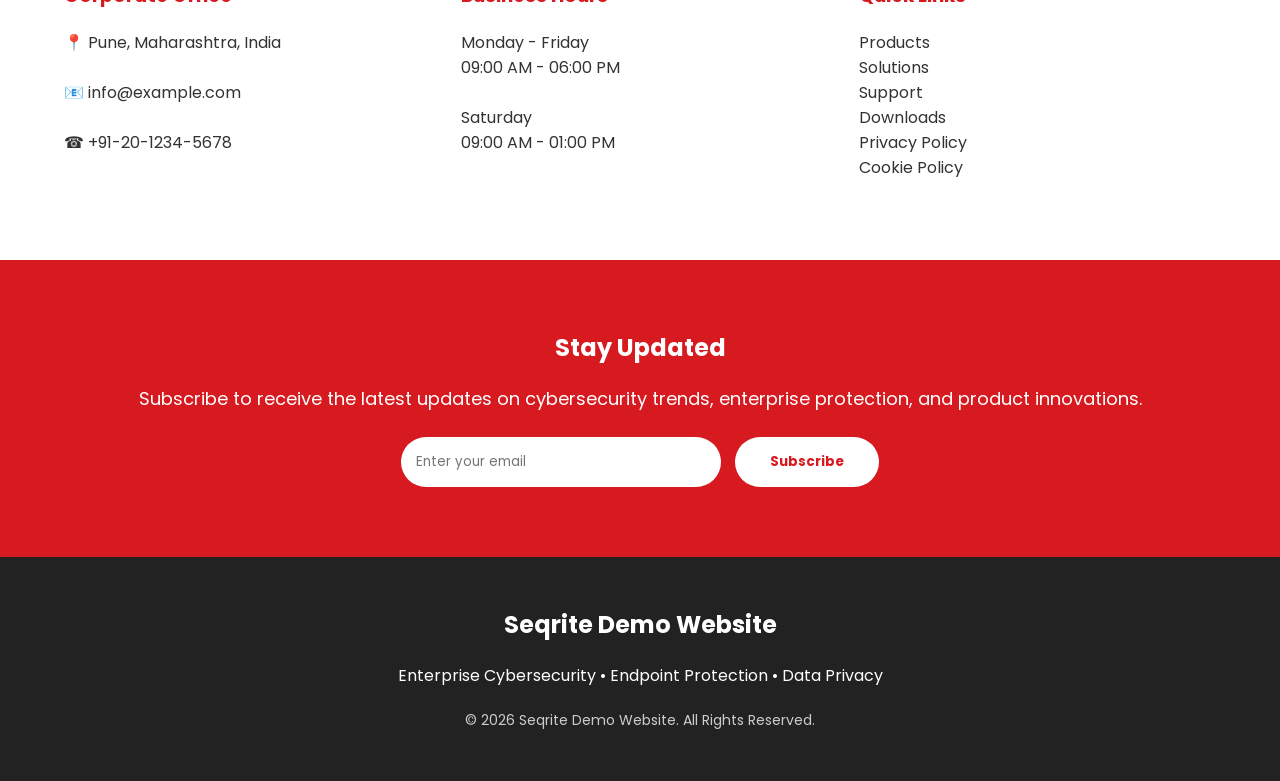
==== commit da8c76c1: "Update index2.html" ====
--- a/index2.html
+++ b/index2.html
@@ -1360,13 +1360,7 @@
 createCookie("_rails_session", "xsrf987654", 30);
 createCookie("__cmpQQ_usedCoookies", "xsrf987654", 30);  
 </script> 
-
   
-     
-<!-- Cookie Consent Launcher  -->
-<link rel="stylesheet" href="https://qhhawkkscan.qhtpl.com/cmapi/dynamic/v1/config/css/6a4c90da18c3976d84cb7f61"/>
-<script type="application/javascript" src="https://qhhawkkscan.qhtpl.com/cmapi/dynamic/v1/config/js/6a4c90da18c3976d84cb7f61"></script>  
-    
 
 
 </footer>
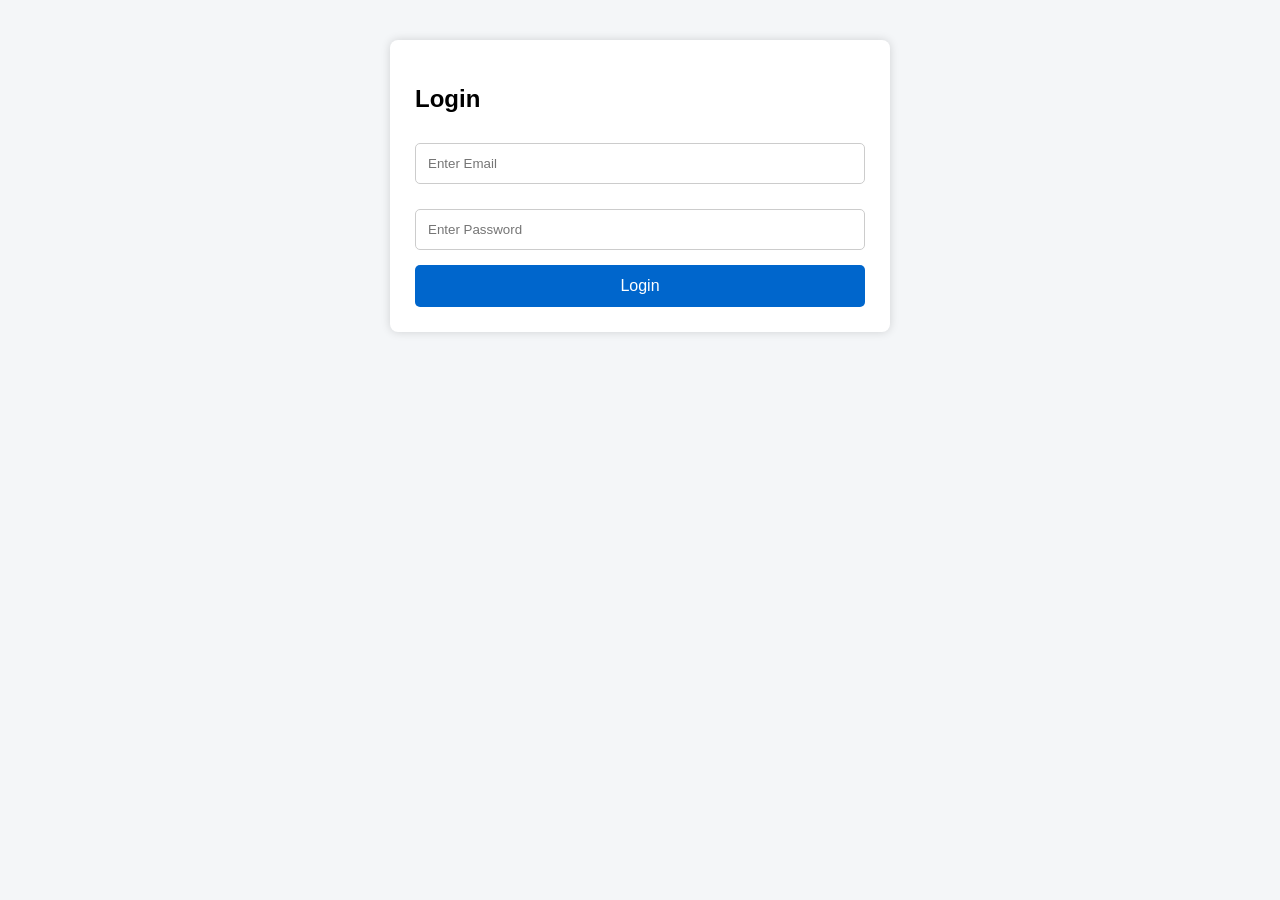
==== commit d3ad6df7: "Add files via upload" ====
--- a/index2.html
+++ b/index2.html
@@ -1365,5 +1365,14 @@
 
 </footer>
 
+
+<script>
+document.addEventListener("DOMContentLoaded", function () {
+    if (localStorage.getItem("loggedIn") !== "true") {
+        window.location.href = "original index.html";
+    }
+});
+</script>
+
 </body>
 </html>
